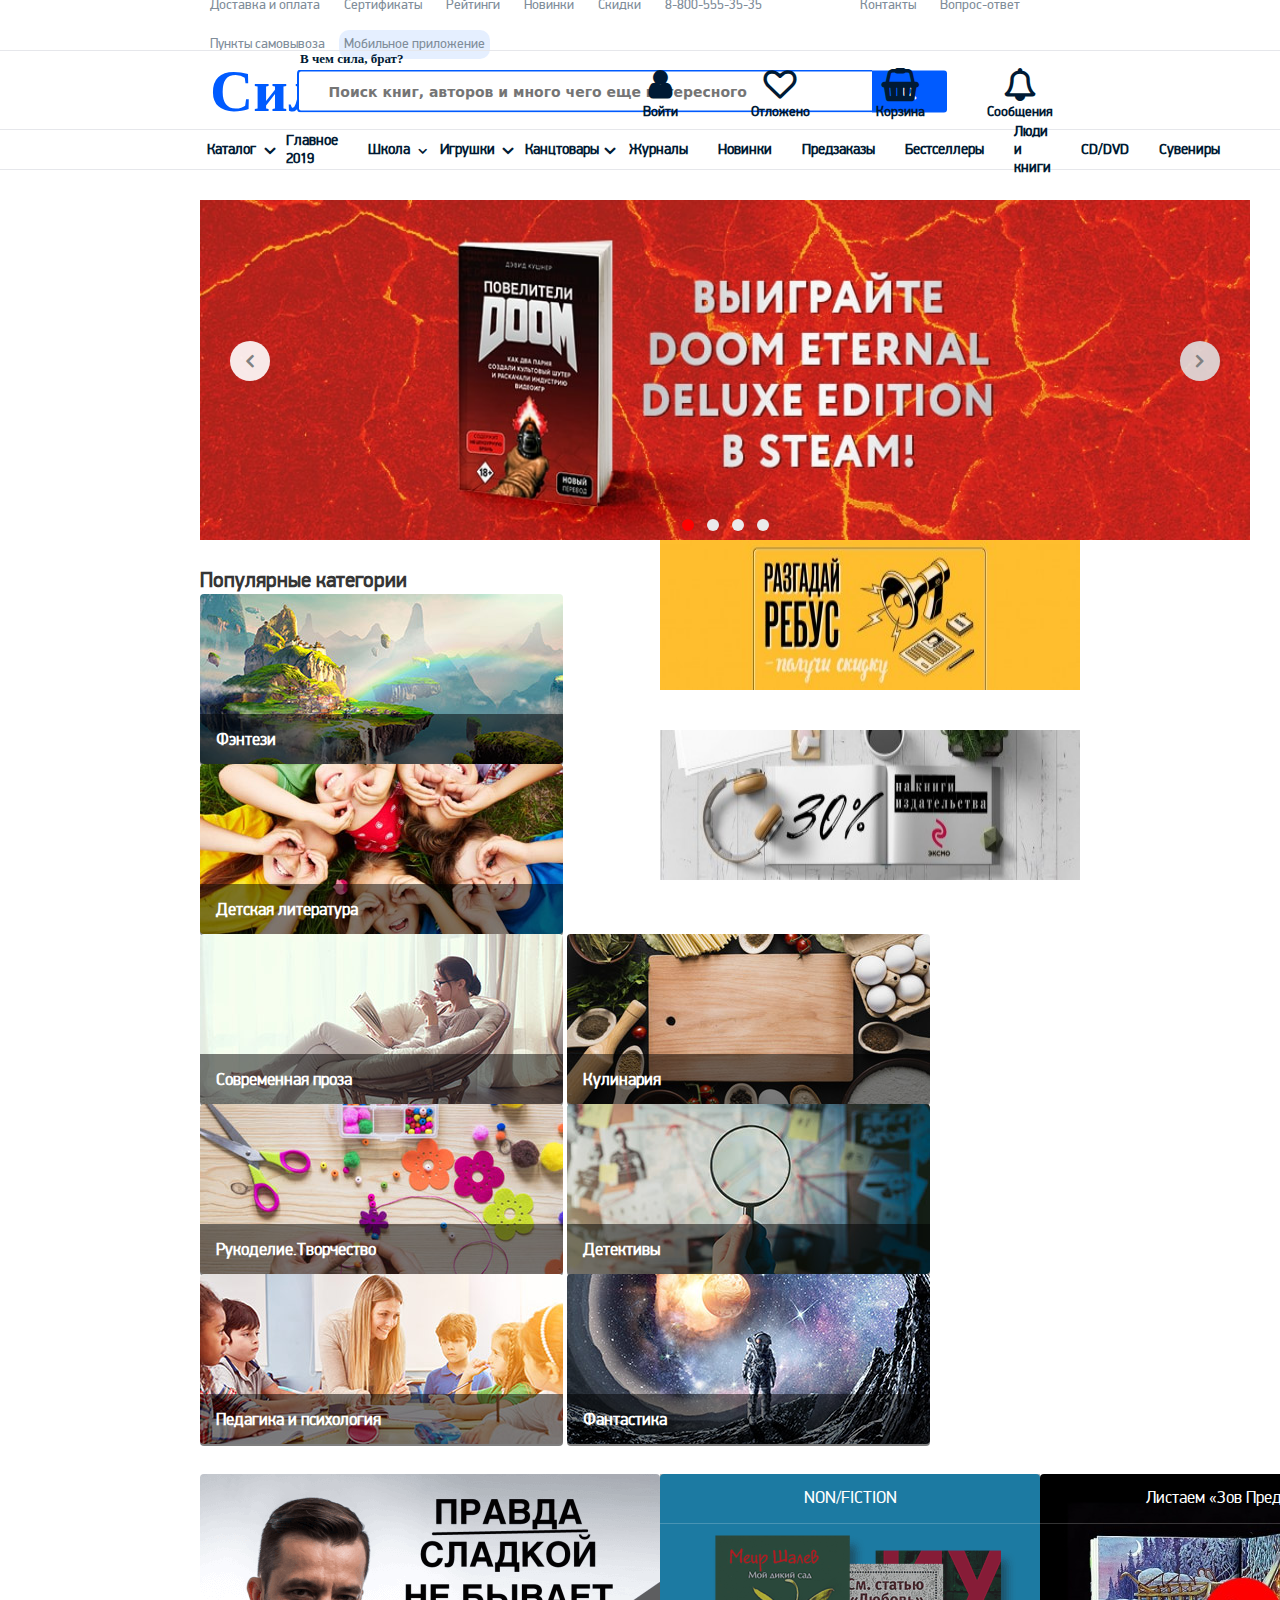
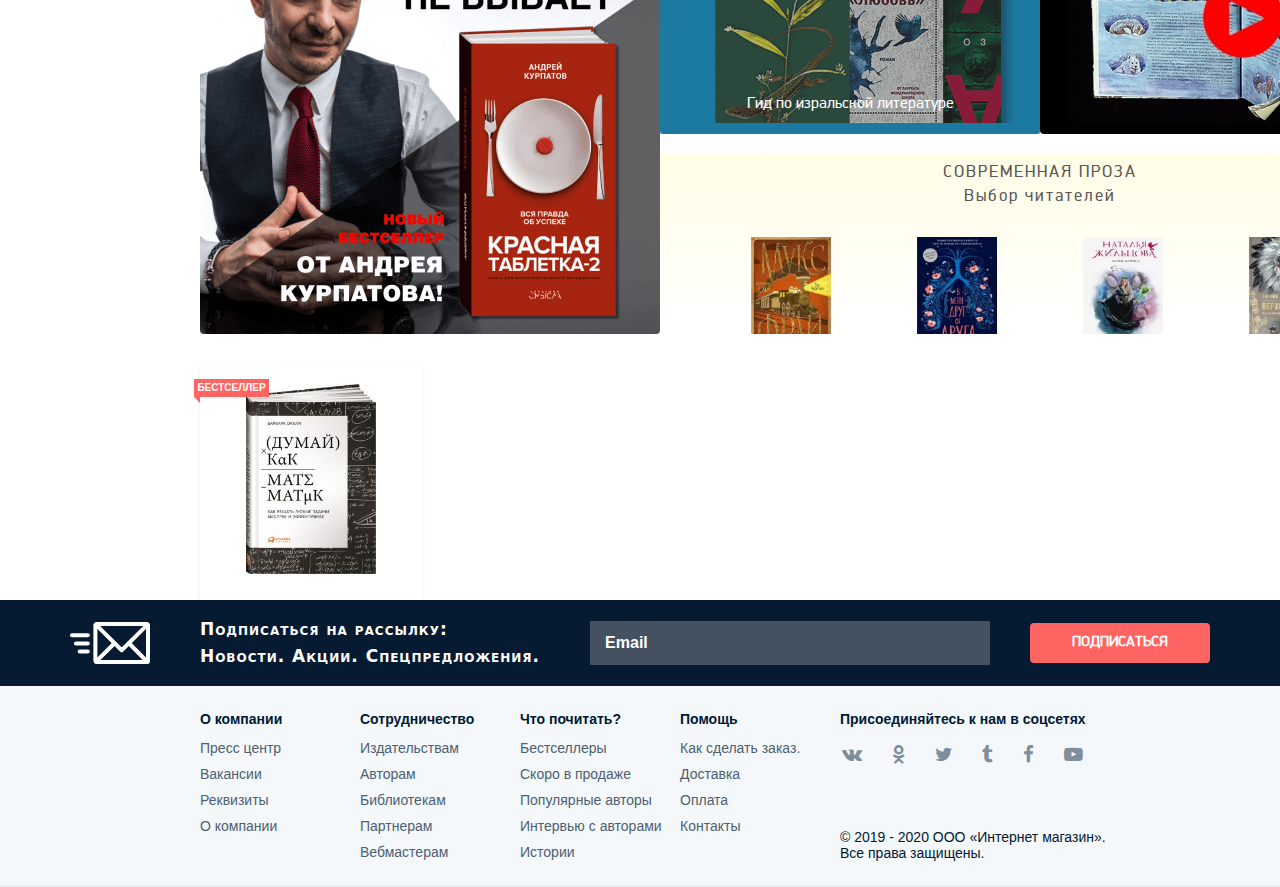
==== index.html @ b20685b8 "3:12 PM" ====
<!DOCTYPE html>
<html lang="en">
  <head>
    <meta charset="utf-8" />

    <link rel="stylesheet" href="css\style index.css" />
    <link
      rel="stylesheet"
      href="https://maxcdn.bootstrapcdn.com/font-awesome/4.5.0/css/font-awesome.min.css"
    />
    <link rel="stylesheet" href="css/header footer style.css" />
    <title>Сила в книгах | Продажа литературы на любой вкус и цвет</title>

    <!-- <link rel="stylesheet" href="fonts/ofont.ru_PF DinDisplay Pro.ttf" /> -->
  </head>
  <body>
    <div class="left-main-margin"></div>
    <div class="right-main-margin"></div>
    <!-- HEADER  -->
    <header>
      <!-- TOP-HEADER-UP-UP -->
      <div class="top-header-up-up">
        <ul class="additional-info-list">
          <li class=""><a href="#">Доставка и оплата</a></li>
          <li class=""><a href="#">Сертификаты</a></li>
          <li class=""><a href="#">Рейтинги</a></li>
          <li class=""><a href="#">Новинки</a></li>
          <li class=""><a href="#">Скидки</a></li>
          <li class=""><a href="#">8-800-555-35-35</a></li>
          <li class="place-holder"></li>
          <li class=""><a href="#">Контакты</a></li>
          <li class=""><a href="#">Вопрос-ответ</a></li>
          <li class=""><a href="#">Пункты самовывоза</a></li>
          <li class=""><a href="#">Мобильное приложение</a></li>
          <!-- <li class=""><a href="#"></a></li> -->
        </ul>
      </div>
      <!-- /TOP-HEADER-UP-UP -->

      <!-- TOP-HEADER-UP -->
      <div class="top-header-up">
        <div class="container">
          <div class="logo-container">
            <!-- <img src="image/Logo/Logo2-empty.jpg" width = "70px" height="70px" /> -->
            <div class="pre-title">В чем сила, брат?</div>
            <div class="logo-title">
              Сила в книгах
            </div>
          </div>
          <div class="search-container">
            <input
              class="input-search"
              type="search"
              placeholder="Поиск книг, авторов и много чего еще интересного"
            />
            <button class="button-search fa-lg" type="button"></button>
          </div>
          <div class="personal-list">
            <ul class="personal-list">
              <li class="user fa-2x">
                <a href="#">Войти</a>
              </li>
              <li class="wish-list fa-2x">
                <a href="#">Отложено</a>
              </li>
              <li class="shopping-card fa-2x">
                <a href="#">Корзина</a>
              </li>

              <li class="messages fa-2x"><a href="#">Сообщения</a></li>
            </ul>
          </div>
        </div>
      </div>
      <!-- /TOP-HEADER-UP -->

      <!-- TOP-HEADER-DOWN -->
      <div class="top-header-down">
        <nav>
          <ul class="main-menu">
            <!-- CATALOGUE -->
            <li class="angle-down fa-lg">
              <a class="" href="#">Каталог</a>
              <ul class="catalogue submenu">
                <li class="">
                  <a href="#" class="">Религия</a>
                  <!-- <ul class="subsubmenu">
                        <li><a href="#">Буддизм</a></li>
                        <li><a href="#">Православие</a></li>
                        <li><a href="#">Католичество</a></li>
                        <li><a href="#">Ислам</a></li>
                      </ul> -->
                </li>
                <li class="  angle-right ">
                  <a href="#">Художественная литература</a>
                  <ul class="subsubmenu">
                    <li><a href="#">Все книги жанра</a></li>
                    <li><a href="#">Афоризмы</a></li>
                    <li><a href="#">Басни</a></li>
                    <li><a href="#">Детективы</a></li>
                    <li><a href="#">Драматургия</a></li>
                    <li><a href="#">Историческая проза</a></li>
                    <li><a href="#">Классическая проза</a></li>
                    <li><a href="#">Поэция</a></li>
                    <li><a href="#">Приключения</a></li>
                    <li><a href="#">Фатнастика</a></li>
                  </ul>
                </li>

                <li>
                  <a href="#">Детская литература</a>
                </li>
                <li><a href="#">Книги для подростков</a></li>
                <li><a href="#">Бизнес литература</a></li>
                <li>
                  <a href="#">Учебная литература</a>
                </li>
                <li class="angle-right">
                  <a href="#">Нехудожественная литература</a>
                  <ul class="subsubmenu">
                    <li><a href="#">Красота</a></li>
                    <li><a href="#">Этикет</a></li>
                    <li><a href="#">Психология</a></li>
                    <li><a href="#">Публицистика</a></li>
                    <li><a href="#">Естественные науки</a></li>
                    <li><a href="#">Равзлечение</a></li>
                    <li><a href="#">Кулинария</a></li>
                  </ul>
                </li>
                <li><a href="#">Игры и игрушки</a></li>
                <li><a href="#">Хобби и творчество</a></li>
                <li><a href="#">Сувениры и акссесуары</a></li>
                <li><a href="#">Периодические издания</a></li>
                <li><a href="#">Аудиокниги</a></li>
              </ul>
            </li>
            <!-- END CATALOGUE -->

            <li><a href="#">Главное 2019</a></li>

            <!-- SCHOOL -->
            <li class="angle-down">
              <a class="" href="#">Школа</a>

              <div class="submenu school-submenu">
                <div class="school-left-columm">
                  <div class="school-left-content">
                    <span class="school-main-subject">
                      Основные предметы
                    </span>
                    <ul>
                      <li><a href="#">Русский язык</a></li>
                      <li><a href="#">Математика</a></li>
                      <li><a href="#">Биология. Экология</a></li>
                      <li><a href="#">География</a></li>
                      <li><a href="#">Информатика</a></li>
                      <li><a href="#">Обществознание</a></li>
                      <li><a href="#">История</a></li>
                      <li><a href="#">Физика. Астрономия</a></li>
                      <li><a href="#">Литература. Чтение</a></li>
                    </ul>
                  </div>
                </div>
                <div class="school-right-column">
                  <div class="school-right-content">
                    <div class="school-classes">
                      <span class="classes-tittle"><span>Классы</span></span>
                      <ul>
                        <li><a href="#">1</a></li>
                        <li><a href="#">2</a></li>
                        <li><a href="#">3</a></li>
                        <li><a href="#">4</a></li>
                        <li><a href="#">5</a></li>
                        <li><a href="#">6</a></li>
                        <li><a href="#">7</a></li>
                        <li><a href="#">8</a></li>
                        <li><a href="#">9</a></li>
                        <li><a href="#">10</a></li>
                        <li><a href="#">11</a></li>
                      </ul>
                    </div>
                    <div class="ex">
                      <span class="classes-tittle">К экзаменам</span>
                      <ul>
                        <li><a href="#">ОГЭ</a></li>
                        <li><a href="#">ЕГЭ</a></li>
                      </ul>
                    </div>
                  </div>
                </div>
              </div>
            </li>
            <!-- END SCHOOL -->

            <!-- TOYS -->
            <li class="angle-down fa-lg">
              <a href="#">Игрушки</a>
              <ul class="submenu">
                <li><a href="#">Все игрушки</a></li>
                <li><a href="#">Детское творчество</a></li>
                <li><a href="#">Игры и игрушки</a></li>
              </ul>
            </li>
            <!--END TOYS -->

            <li class="angle-down fa-lg">
              <a href="#">Канцтовары</a>
              <ul class="submenu">
                <li><a href="#">Все концтовары</a></li>
                <li>
                  <a href="#">Акссесуары для книг</a>
                </li>
                <li class=" angle-right">
                  <a href="#">Принадлежности для черчения</a>
                  <ul class="subsubmenu">
                    <li><a href="#">Транспортиры</a></li>
                    <li><a href="#">Треугольники</a></li>
                    <li><a href="#">Тубусы</a></li>
                    <li><a href="#">Циркули</a></li>
                    <li><a href="#">Линейки</a></li>
                    <li><a href="#">Шаблоны, трафореты</a></li>
                    <li><a href="#">Наборы для черчения</a></li>
                    <li><a href="#">Другие виды наборов</a></li>
                  </ul>
                </li>
                <li><a href="#">Глобусы</a></li>
                <li>
                  <a href="#">Обложки для документов</a>
                </li>
                <li><a href="#">Офисная канцелярия</a></li>
                <li>
                  <a href="#">Папки, скоросшиватели, разеделители</a>
                </li>
                <li>
                  <a href="#">Письменные принадлежности</a>
                </li>
                <li><a href="#">Рисование</a></li>
                <li><a href="#">Товары для школы</a></li>
              </ul>
            </li>

            <!-- NEXT ITEM OF MAIN MENU -->
            <li><a href="#">Журналы</a></li>
            <li><a href="#">Новинки</a></li>
            <li><a href="#">Предзаказы</a></li>
            <li><a href="#">Бестселлеры</a></li>
            <li><a href="#">Люди и книги</a></li>
            <li><a href="#">CD/DVD</a></li>
            <li><a href="#">Сувениры</a></li>
            <!--END NEXT ITEM OF MAIN MENU -->
          </ul>
        </nav>
      </div>
      <!-- /TOP-HEADER-DOWN -->
    </header>
    <!-- /HEADER  -->

    <!-- MAIN-PAGE -->
    <div class="main-page">
      <!-- NEWS-BLOCK -->
      <div class="news-block">
        <!-- NEWS-LEFT-COLUMN -->
        <div class="news-left-column">
          <input checked type="radio" id="switch1" name="slider" />
          <input type="radio" id="switch2" name="slider" />
          <input type="radio" id="switch3" name="slider" />
          <input type="radio" id="switch4" name="slider" />
          <div class="overflow">
            <div class="image">
              <a href="#"
                ><img
                  src="image/News_Block/news_picture_slider_1.jpg"
                  title="Станьте Повелителем Рока!"
              /></a>
              <a href="#"
                ><img
                  src="image/News_Block/news_picture_slider_2.jpg"
                  title="Стикеры в каждом заказе!"
              /></a>
              <a href="#"
                ><img
                  src="image/News_Block/news_picture_slider_3.jpg"
                  alt=""
                  title="Большая пятерка для жизни"
              /></a>
              <a href="#"
                ><img
                  src="image/News_Block/news_picture_slider_4.jpg"
                  alt=""
                  title="1001 день и ночь"
              /></a>
            </div>
          </div>
          <div class="controls">
            <label class="fa-lg" for="switch1"></label>
            <label class="fa-lg" for="switch2"></label>
            <label class="fa-lg" for="switch3"></label>
            <label class="fa-lg" for="switch4"></label>
          </div>
          <div class="active">
            <label for="switch1"></label>
            <label for="switch2"></label>
            <label for="switch3"></label>
            <label for="switch4"></label>
          </div>
        </div>
        <!-- END NEWS-LEFT-COLUMN -->

        <!-- NEWS-RIGHT-COLUMN -->
        <div class="news-right-column">
          <a href="#"
            ><img
              src="image/News_Block/news_left_picture1.jpg"
              alt=""
              height="150"
          /></a>
          <a href="#"
            ><img
              src="image/News_Block/news_left_picture2.jpg"
              alt=""
              height="150"
          /></a>
        </div>
        <!-- END NEWS-RIGHT-COLUMN -->
      </div>
      <!-- END NEWS-BLOCK1 -->

      <!-- CATEGORIES BLOCK -->
      <div class="categories">
        <h2>Популярные категории</h2>
        <div class="category-slider">
          <!-- <input type="radio" id="switch1" />
          <input type="radio" id="switch2" />
          <input type="radio" id="switch3" />
          <input type="radio" id="switch4" />
          <input type="radio" id="switch5" />

          <div class="left-right-buttons">
            <label for="switch1"></label>
            <label for="switch2"></label>
            <label for="switch3"></label>
            <label for="switch4"></label>
            <label for="switch5"></label>
          </div> -->
          <div class="overflow">
            <div class="image">
              <a class="category-slider-item-anchor" href="#">
                <div class="category-slider-item">
                  <img src="image/Categories/picture1.jpg" alt="" />
                  <div class="category-slider-title">Фэнтези</div>
                </div>
              </a>
              <a class="category-slider-item-anchor" href="#">
                <div class="category-slider-item ">
                  <img src="image/Categories/picture2.jpg" alt="" />
                  <div class="category-slider-title">Детская литература</div>
                </div>
              </a>
              <a class="category-slider-item-anchor" href="#">
                <div class="category-slider-item ">
                  <img src="image/Categories/picture3.jpg" alt="" />
                  <div class="category-slider-title">Современная проза</div>
                </div>
              </a>
              <a class="category-slider-item-anchor" href="#">
                <div class="category-slider-item ">
                  <img src="image/Categories/picture4.jpg" alt="" />
                  <div class="category-slider-title">Кулинария</div>
                </div>
              </a>
              <a class="category-slider-item-anchor" href="#">
                <div class="category-slider-item ">
                  <img src="image/Categories/picture5.jpg" alt="" />
                  <div class="category-slider-title">Рукоделие.Творчество</div>
                </div>
              </a>
              <a class="category-slider-item-anchor" href="#">
                <div class="category-slider-item ">
                  <img src="image/Categories/picture6.jpg" alt="" />
                  <div class="category-slider-title">Детективы</div>
                </div>
              </a>
              <a class="category-slider-item-anchor" href="#">
                <div class="category-slider-item ">
                  <img src="image/Categories/picture7.jpg" alt="" />
                  <div class="category-slider-title">Педагика и психология</div>
                </div>
              </a>
              <a class="category-slider-item-anchor" href="#">
                <div class="category-slider-item ">
                  <img src="image/Categories/picture8.jpg" alt="" />
                  <div class="category-slider-title">Фантастика</div>
                </div>
              </a>
            </div>
          </div>
        </div>
      </div>
      <!-- END CATEGORIES BLOCK -->

      <div class="news-block2">
        <div class="slider">
          <img class="item" src="image/One Item Slider/picture1.png" alt="" />
          <!-- <img class="item" src="image/One Item Slider/picture2.png" alt="" /> -->
          <img class="item" src="image/One Item Slider/picture3.png" alt="" />
          <img class="item" src="image/One Item Slider/picture4.png" alt="" />
          <img class="item" src="image/One Item Slider/picture5.png" alt="" />
          <a class="prev" onclick="minusSlide()">&#10094;</a>
          <a class="next" onclick="plusSlide()">&#10095;</a>
          <div class="slider-dots">
            <div class="click-area" onclick="ShowSlide(0)">
              <span class="slider-dots-item">
                <span class="inside-dots-item"> </span>
              </span>
            </div>
            <div class="click-area" onclick="ShowSlide(1)">
              <span class="slider-dots-item">
                <span class="inside-dots-item"> </span>
              </span>
            </div>
            <div class="click-area" onclick="ShowSlide(2)">
              <span class="slider-dots-item">
                <span class="inside-dots-item"> </span>
              </span>
            </div>
            <div class="click-area" onclick="ShowSlide(3)">
              <span class="slider-dots-item">
                <span class="inside-dots-item"> </span>
              </span>
            </div>
          </div>
        </div>
        <div class="small-right-banner">
          <div class="container">
            <div class="up-container">
              <a href="#" class="left-banner">
                <div class="shadow-box">
                  <span class="banner-title">NON/FICTION</span>
                  <span class="description">Гид по изральской литературе</span>
                  <span class="reading"> Читать</span>
                </div>
              </a>
              <a href="#" class="right-banner">
                <span class="banner-title">Листаем «Зов Предков»</span>
                <span class="reading"> Посмотреть</span>
              </a>
            </div>
            <div class="down-container">
              <div class="title">СОВРЕМЕННАЯ ПРОЗА</div>
              <a href = "#"class="subtitle">Выбор читателей</a>
              <div class="pictures">
                <a href="#" class=""><img src="image/News-Block2/down-container/picture1.webp" alt=""></a>
                <a href="#" class=""><img src="image/News-Block2/down-container/picture2.webp" alt=""></a>
                <a href="#" class=""><img src="image/News-Block2/down-container/picture3.webp" alt=""></a>
                <a href="#" class=""><img src="image/News-Block2/down-container/picture4.webp" alt=""></a>
              </div>
            </div>
          </div>
        </div>
      </div>

      <!-- RECOMENDETED READING BLOCK -->
      <div class="recommended-reading-block">
        <div class="book">
          <div class="book-bestseller">БЕСТСЕЛЛЕР</div>
          <div class="book-image">
            <a href="book page.html"
              ><img src="image/Book_Image/book_image_1.jpg" alt=""
            /></a>
          </div>
          <div class="book-content">
            <div class="book-body">
              <div class="book-price-main">
                <div class="book-new-price">
                  370 <span>₽</span> <span class="book-old-price">420 р.</span>
                </div>
                <div class="book-discount">
                  <div class="percent-discount">-20%</div>
                  <div class="rub-discount">Выгода 50 р.</div>
                </div>
              </div>
              <div class="book-title">
                <a href="book page.html"
                  >Думай как математик: Как решать любые задачи быстрее и
                  эффективнее</a
                >
              </div>
              <div class="book-author"><a href="#">Барбара Оакли</a></div>
            </div>
            <div class="book-button">
              <a href="#">В КОРЗИНУ</a>
            </div>
            <a href="#" class="to-wish-list fa-lg ">
              <div class="put-to-wish-list">
                Отложить в избранное
              </div>
            </a>
          </div>
        </div>
      </div>
      <!-- END RECOMENDETED READING BLOCK -->
    </div>
    <!-- END MAIN-PAGE -->

    <!-- FOOTER-->
    <footer>
      <div class="footer-subsribe">
        <img src="image/Footer/subscribe-footer.svg" />
        <div class="subscriprion-title">
          Подписаться на рассылку:<br />
          Новости. Акции. Спецпредложения.
        </div>
        <input class="subscribe-email" type="email" placeholder="Email" />
        <a class="button-subscribe" href="#">Подписаться</a>
      </div>
      <div class="footer-main">
        <div class="footer-menu-column">
          <span class="menu-column-title">О компании</span>
          <ul class="footer-menu-ul">
            <li><a>Пресс центр</a></li>
            <li><a>Вакансии</a></li>
            <li><a>Реквизиты</a></li>
            <li><a>О компании</a></li>
          </ul>
        </div>
        <div class="footer-menu-column">
          <span class="menu-column-title">Сотрудничество</span>
          <ul class="footer-menu-ul">
            <li><a>Издательствам</a></li>
            <li><a>Авторам</a></li>
            <li><a>Библиотекам</a></li>
            <li><a>Партнерам</a></li>
            <li><a>Вебмастерам</a></li>
          </ul>
        </div>
        <div class="footer-menu-column">
          <span class="menu-column-title">Что почитать?</span>
          <ul class="footer-menu-ul">
            <li><a>Бестселлеры</a></li>
            <li><a>Скоро в продаже</a></li>
            <li><a>Популярные авторы</a></li>
            <li><a>Интервью с авторами</a></li>
            <li><a>Истории</a></li>
          </ul>
        </div>
        <div class="footer-menu-column">
          <span class="menu-column-title">Помощь</span>
          <ul class="footer-menu-ul">
            <li><a>Как сделать заказ.</a></li>
            <li><a>Доставка</a></li>
            <li><a>Оплата</a></li>
            <li><a>Контакты</a></li>
          </ul>
        </div>
        <div class="footer-menu-column">
          <span class="menu-column-title"
            >Присоединяйтесь к нам в соцсетях</span
          >
          <div class="social-network">
            <a href="#" class="fa fa-vk fa-lg"><span></span></a>
            <a href="#" class="fa fa-odnoklassniki fa-lg"><span></span></a>
            <a href="#" class="fa fa-twitter fa-lg"><span></span></a>
            <a href="#" class="fa fa-tumblr fa-lg"><span></span></a>
            <a href="#" class="fa fa-facebook fa-lg"><span></span></a>
            <a href="#" class="last-social fa fa-youtube-play fa-lg "
              ><span></span
            ></a>
          </div>

          <span
            >© 2019 - 2020 ООО «Интернет магазин». <br />
            Все права защищены.
          </span>
        </div>
      </div>
      <!-- <div class="footer-down"></div> -->
    </footer>
    <!-- END FOOTER-->
    <script src="js/One Item Slider.js"></script>
  </body>
</html>
---- css/header footer style.css ----
/* .left-main-margin {
  position: relative;
  float: left;
  z-index: 1;

  width: 200px;
  height: 1000px;

  background: gray;
}

.right-main-margin {
  position: relative;
  float: right;
  z-index: 1;

  width: 200px;
  height: 1000px;

  background: gray;
} */

/*============================================
        HEADER
=============================================*/

/*********************************
	      Top header-up
**********************************/

/*---------------------*\
        main-menu
\*---------------------*/

/*============================================
        GENERAL
=============================================*/
html {
  box-sizing: border-box;
}

*,
*:after,
*:before {
  box-sizing: inherit;
}

* {
  position: relative;

  margin: 0;
  padding: 0;
}

body {
  font-size: 16px;
  font-weight: 700;
  font-family: DisplayPro, Arial, sans-serif;

  color: rgb(0, 26, 52);
}

.header {
  border: none;
}

/* nav {
    text-align: center;
  } */

a {
  text-decoration-line: none;
  color: inherit;
}

li {
  cursor: pointer;
  list-style: none;
}

/*============================================
          HEADER
  =============================================*/

/*********************************
            Top header-up-up
  **********************************/

.top-header-up-up {
  width: inherit;
  height: 50px;
  padding: 0px 200px;
}

/*---------------------*\
      additional-info-list
  \*---------------------*/

.additional-info-list {
  display: inline-block;

  top: 50%;
  transform: translate(0, -50%);
}

.additional-info-list > li {
  display: inline-block;
  height: inherit;
  padding: 10px;
}

.additional-info-list > li:last-child {
  padding: 5px;

  background: #e5efff;
  border-radius: 10px;
}

.additional-info-list > li:nth-child(7) {
  width: 70px;
}

/* .additional-info-list {
    width: 150px;
    background: #000;
  } */

.additional-info-list > li > a {
  font-weight: 400;
  font-size: 13px;

  color: #808d9a;
}

.additional-info-list > li:hover a {
  color: #004ed6;
}

/*********************************
            Top header-up
  **********************************/

.top-header-up {
  align-items: center;
  height: 80px;
  padding: 0px 200px;

  border-bottom: 1px rgb(230, 231, 235) solid;
  border-top: 1px rgb(230, 231, 235) solid;

  /* background-color: #000000; */
}

.top-header-up .container {
  height: inherit;
  width: inherit;
}

.logo-container {
  position: absolute;

  display: flex;
  justify-content: left;
  align-items: center;
  width: 450px;
  height: 80px;

  /* background-image: url("../image/Logo2-empty.jpg");
    background-size: contain;
    background-repeat: no-repeat; */
}

.logo-title {
  margin-left: 10px;

  font-family: LogoFont;
  font-size: 60px;

  text-shadow: 0 0 12px 12px red;

  color: #005bff;
}

.pre-title {
  position: absolute;
  top: 0px;
  left: 100px;

  font-size: 13px;
  font-family: cursive;
}

@font-face {
  font-family: LogoFont;

  src: url(/fonts/LogoFont.ttf);
}

.search-container {
  position: absolute;
  top: 50%;
  /* left: 400px; */
  left: 42%;

  /* margin: -25px 0 0 0; */
  width: 650px;
  height: 43px;

  background-color: inherit;
  color: white;

  transform: translate(-42%, -50%);
}

/*---------------------*\
        input-search
  \*---------------------*/

.input-search {
  /* width: 648px; */
  width: 575px;
  height: 100%;
  padding-left: 30px;

  font-size: 16px;
  /* font-family: Roboto, Oxygen, -apple-system, BlinkMacSystemFont, "Segoe UI",
      Ubuntu, Cantarell, "Open Sans", "Helvetica Neue", sans-serif; */

  border-radius: 4px 0 0 4px;
  border: 2px #005bff solid;
  border-right: none;
}

.input-search::placeholder {
  font-size: 14px;
  font-weight: 600;
  font-family: Open Sans, system-ui, Arial, sans-serif;
}
.input-search:focus::placeholder {
  color: #cccccc;
}

.input-search:focus {
  outline: inherit;
}

/*---------------------*\
        button-search
  \*---------------------*/

.button-search {
  position: absolute;
  top: 1px;
  right: 0;

  width: 75px;
  height: 42px;

  font-family: -apple-system, BlinkMacSystemFont, "Segoe UI", Roboto, Oxygen,
    Ubuntu, Cantarell, "Open Sans", "Helvetica Neue", sans-serif;
  font-size: 15px;
  font-weight: 700;
  text-transform: uppercase;

  background: #005bff;
  color: white;
  border-width: 0px;
  border-radius: 0 3px 3px 0;
  border-top: none;
  box-shadow: none;

  cursor: pointer;
}

.button-search:hover {
  background: rgb(3, 85, 228);
  outline: none;
}

.button-search:before {
  content: "\f002";

  position: absolute;
  top: 50%;
  left: 50%;

  font-family: FontAwesome;

  color: white;

  transform: translate(-50%, -50%);
}

/*---------------------*\
       personal-list
  \*---------------------*/

.personal-list {
  display: flex;
  float: right;
  justify-content: flex-end;
  align-items: center;
  width: 520px;
  height: inherit;
}

.personal-list > li {
  display: block;
  width: 120px;
  height: 60px;

  transform: translate(0, 3px);
  transition-duration: 0.3s;

  cursor: pointer;
}

.personal-list > li:hover {
  transform: translate(0, -3px);
}

.personal-list > li:hover,
.personal-list > li:hover a {
  color: #004ed6;
}

.personal-list > li a {
  position: absolute;
  bottom: 2px;
  left: 50%;

  display: block;

  font-size: 13px;
  font-weight: 700;
  line-height: 18px;

  /* color: rgb(0, 26, 52); */
  /* color: #001a34; */

  transform: translate(-50%, 0);
}

.user,
.wish-list,
.shopping-card,
.messages {
  position: relative;

  display: block;
  height: inherit;
  width: inherit;

  /* font-family: DisplayPro, Arial, sans-serif; */
}

.user:after,
.wish-list:after,
.shopping-card:after,
.messages:after {
  position: absolute;
  left: 50%;
  top: 5px;

  display: block;

  font-family: FontAwesome;

  color: inherit;
  /* color: #004ed6; */

  transform: translate(-50%, 0);
}

.user:after {
  content: "\f007";
}

.wish-list:after {
  content: "\f08a";
}

.shopping-card:after {
  content: "\f291";
}

.messages:after {
  content: "\f0a2";
}

/*********************************
            Top header-down
  **********************************/

.top-header-down {
  padding: 0px 200px;
  height: 40px;
  background-color: white;
  border-bottom: 1px solid rgb(230, 231, 235);

  font-size: 14px;
  font-weight: 700;

  /* font-family: Open Sans, system-ui, Arial, sans-serif; */
}

nav {
  height: inherit;
}
/*----------------------------*\
    main-menu
  \*----------------------------*/

.main-menu {
  position: relative;

  display: flex;
  justify-content: space-between;
  align-items: center;
  height: 100%;
  width: 100%;
}

.main-menu > li {
  position: relative;

  padding: 0 15px;
  height: inherit;
}

.main-menu > li:first-child {
  padding-left: 7px;
}

.angle-down:after {
  content: "\f107";

  position: absolute;
  top: 50%;
  left: 90%;

  font-family: FontAwesome;

  transform: translate(0, -50%);
  transition-duration: 0.1s;
}

.main-menu li:hover a {
  color: #004ed6;
}

.main-menu li:hover:after {
  color: red;

  transition-duration: 0.1s;
  transform: rotate(180deg) translate(0, 50%);
}

.main-menu a {
  position: relative;
  top: 50%;
  left: 50%;

  display: block;

  font-size: 14px !important;

  color: rgb(0, 26, 52);

  transform: translate(-50%, -50%);
  cursor: pointer;
}

/*----------------------------*\
        style of certain submenu
  \*----------------------------*/

.catalogue:after {
  left: 4px !important;
}

/* .toys {
  }
  
  .fiction {
  } */

/*----------------------------*\
    submenu
  \*----------------------------*/

.main-menu > li:hover .submenu {
  top: 39px;

  visibility: visible;
  opacity: 1;
  background-color: rgb(255, 255, 255);

  transition-duration: 0.3s;
}

.submenu {
  position: absolute;
  top: 140%;
  left: 0;
  z-index: 1;

  padding-left: 0;
  width: 300px;

  opacity: 0;
  visibility: hidden;
  background-color: rgb(184, 184, 184);
  color: rgb(0, 26, 52);
  box-shadow: 0 0 4px 1px gray;
}

.submenu:after {
  content: "";

  position: absolute;
  left: 13px;
  top: -9px;

  display: block;
  width: 0px;
  height: 0px;

  border-bottom: 8px solid gray;
  border-left: 8px solid transparent;
  border-right: 8px solid transparent;
}

.submenu li {
  position: relative;
  display: block;

  height: 50px;
  padding-left: 15px;

  border-bottom: 1px solid #ededed;
}

.submenu > li a {
  position: relative !important;
  left: 0px !important;
  top: 0px !important;

  display: inline;
  line-height: 50px;

  font-size: 14px;
  font-weight: 500;

  color: rgb(0, 26, 52) !important;
}

.submenu li:hover {
  background-color: rgba(73, 92, 145, 0.07);
}

.submenu li:hover > a {
  color: rgb(61, 112, 178) !important;
}

.submenu li:hover:after {
  color: red !important;
}
.angle-right:after {
  content: "\f105";

  position: absolute;
  top: 50%;
  left: 95%;

  font-family: FontAwesome;

  transform: translate(0, -50%);
  transition-duration: 0.1s;
}

/*----------------------------*\
          subsubmenu
  \*----------------------------*/

.subsubmenu {
  position: absolute;
  left: 110%;
  z-index: 1;

  padding-left: 0;
  width: 300px;

  opacity: 0;
  visibility: hidden;
  background-color: rgb(184, 184, 184);
  color: rgb(54, 54, 54);
  box-shadow: 0 0 4px 1px gray;
}

.submenu > li:hover .subsubmenu {
  left: 100%;
  top: 0;

  visibility: visible;
  opacity: 1;
  background-color: rgb(255, 255, 255);

  transition-duration: 0.3s;
}

/*----------------------------*\
    school-submenu
  \*----------------------------*/

.school-list-item {
  position: relative;
}

.school-list-item:hover .school-submenu {
  top: 100%;
  left: 0;

  visibility: visible;
  opacity: 1;
}

.school-submenu {
  position: absolute;
  top: 70px;
  left: 0;

  width: 400px;
  height: 350px;

  transition-duration: 0.3s;
  visibility: hidden;
  opacity: 0;
}

.school-submenu a {
  color: rgb(54, 54, 54) !important;
}
/*----------------------------*\
    school-left-columm
  \*----------------------------*/

.school-left-columm {
  display: block;
  float: left;

  width: 200px;
  height: inherit;

  left: -20px;
}

/*----------------------------*\
    school-left-content
  \*----------------------------*/

.school-main-subject {
  position: relative;
  top: 10px;
  left: 14px;

  display: block;
  margin-bottom: 10px;

  text-align: left;

  font-weight: 600;
  font-size: 17px;
}

.school-left-content,
.ex {
  width: inherit;
  height: inherit;
  margin-left: 20px;
}

.school-left-content ul,
.ex ul {
  top: 10px;
}

.school-left-content ul li,
.ex ul li {
  display: block;
  height: 30px;

  height: 34px;
  text-align: left;
}

.school-left-content ul li a,
.ex ul li a {
  color: rgb(134, 134, 134);
  font-weight: 300;
  line-height: 34px;
}

.school-left-content ul li:hover a,
.ex ul li:hover a {
  color: black;
  font-weight: 400;
}
/*----------------------------*\
    school-right-columm
  \*----------------------------*/

.school-right-column {
  display: block;
  float: right;
  height: inherit;
  width: 200px;
}

/*----------------------------*\
    school-right-content
  \*----------------------------*/

/*----------------------------*\
    school-classes
  \*----------------------------*/

/* .school-right-content {
  } */

.school-classes ul {
  top: 10px;

  display: flex;
  /* flex-direction: row;
    flex-wrap: wrap; */
  /* flex-grow: ;; */
  flex-flow: wrap row;
  width: 170px;
  height: 150px;

  margin: 0 auto;
}

.school-classes ul li {
  /* display: block; */

  position: relative;
  width: 30px;
  height: 30px;
  margin: 5px;
  padding: unset;
  /* float: left; */

  border: solid #afafaf 1px;
  border-radius: 3px;
}

.school-classes ul li:hover {
  background: rgb(223, 223, 223);
}
.school-classes ul li a {
  position: absolute !important;
  /* top: 50% !important;
    left: 50% !important; */
  top: 50%;
  left: 50%;

  display: block;

  transform: translate(-50%, -50%);

  /* line-height: 30px;
    text-align: center; */
}

.classes-tittle {
  position: relative;
  display: block;
  top: 10px;
  height: 30px;
}

/*----------------------------*\
    ex ОГЭ ЕГЭ
  \*----------------------------*/
.ex ul {
  top: 0px;
}

.ex ul a {
  text-align: center;
}

/* .test p {
    font-family: "DisplayPro";
  } */

@font-face {
  font-family: "DisplayPro";
  src: url("../fonts/Display\ Pro.ttf");
  font-style: normal;
  font-weight: normal;
}

/*============================================
        FOOTER
=============================================*/

/*********************************
	      FOOTER-SUBCRIBE
**********************************/

.footer-subsribe {
  display: flex;
  justify-content: center;
  align-items: center;
  height: 86px;
  width: inherit;

  font-variant: small-caps;

  background: #061a32;
  color: white;
}

.footer-subsribe img {
  margin-right: 50px;
}

.subscriprion-title {
  margin-right: 50px;

  font-family: Open Sans, system-ui, Arial, sans-serif;
  font-size: 17px;
  font-weight: 700;
  line-height: 27px;
  letter-spacing: 1px;
}

.subscribe-email {
  height: 44px;
  width: 400px;
  padding-left: 15px;
  margin-right: 40px;

  font-size: 17px;
  line-height: 20px;
  text-align: left;

  background-color: rgb(67, 81, 97);
  /* border: 1px solid rgb(199, 204, 215); */
  border: none;
  border-radius: 1px;

  cursor: text;
}

.subscribe-email:hover {
  background: #526d85;
  outline: none;
}

.subscribe-email:focus {
  outline: none;
  color: black;
  background: white;
}

/* .subscribe-email:hover::placeholder {
  color: transparent;
} */

.subscribe-email::placeholder {
  font-size: 16px;
  font-weight: 600;

  color: white;
}

.button-subscribe {
  height: 40px;
  width: 180px;

  font-size: 14px;
  font-variant: normal;
  line-height: 40px;
  text-align: center;
  text-transform: uppercase;

  border-radius: 4px;
  background-color: #fe6562;
}

.button-subscribe:hover {
  background: #d64c49;
}

/*********************************
	      FOOTER-MAIN
**********************************/

.footer-main {
  display: flex;
  justify-content: center;
  align-items: center;
  height: 201px;
  width: inherit;
  padding: 0 200px;

  font-family: "Open Sans", Arial, sans-serif;
  font-size: 14px;
  white-space: nowrap;
  font-weight: 600;

  color: rgb(0, 26, 52);
  border-bottom: solid rgb(230, 230, 230) 1px;
  background-color: rgb(244, 248, 251);
}

.footer-menu-column {
  width: 240px;
  height: 150px;

  /* background: rgb(231, 231, 231); */
}

.footer-menu-ul li {
  display: block;
  height: 18px;
  margin-bottom: 8px;

  font-weight: normal;

  color: #4d5f71;
  cursor: initial;
}

.footer-menu-ul li a {
  display: block;

  /* width: 50%; */
  height: inherit;

  cursor: pointer;
}

.menu-column-title {
  display: block;
  margin-bottom: 13px;

  font-weight: bold;
}

.footer-menu-column:last-child {
  font-weight: normal;
}

.footer-menu-column:last-child span:last-child {
  position: absolute;
  bottom: 0;

  display: block;
}

/*---------------------*\
      social-network 
\*---------------------*/

.social-network {
  position: relative;
  top: -5%;
  left: 33px;

  display: flex;
  float: right;
  justify-content: left;

  /* transform: translate(0, -50%); */
}

.social-network a {
  padding: 15px;

  color: #808d9a;
}

.social-network a:hover {
  color: #004ed6;
}

.last-social {
  margin-right: 15px;
}

/*********************************
	      FOOTER-DOWN
**********************************/

/* .footer-down {
  height: 87px;
  width: inherit;
  padding: 0 200px;

  background-color: rgb(244, 248, 251);
} */

@font-face {
  font-family: OZON;

  src: url("/Online_Bookstore/fonts/OZON.otf");
}

@font-face {
  font-family: LogoFont;

  src: url(/Online_Bookstore/fonts/LogoFont.ttf);
}

@font-face {
  font-family: LogoFont2;

  src: url(/Online_Bookstore/fonts/LogoFont2.ttf);
}
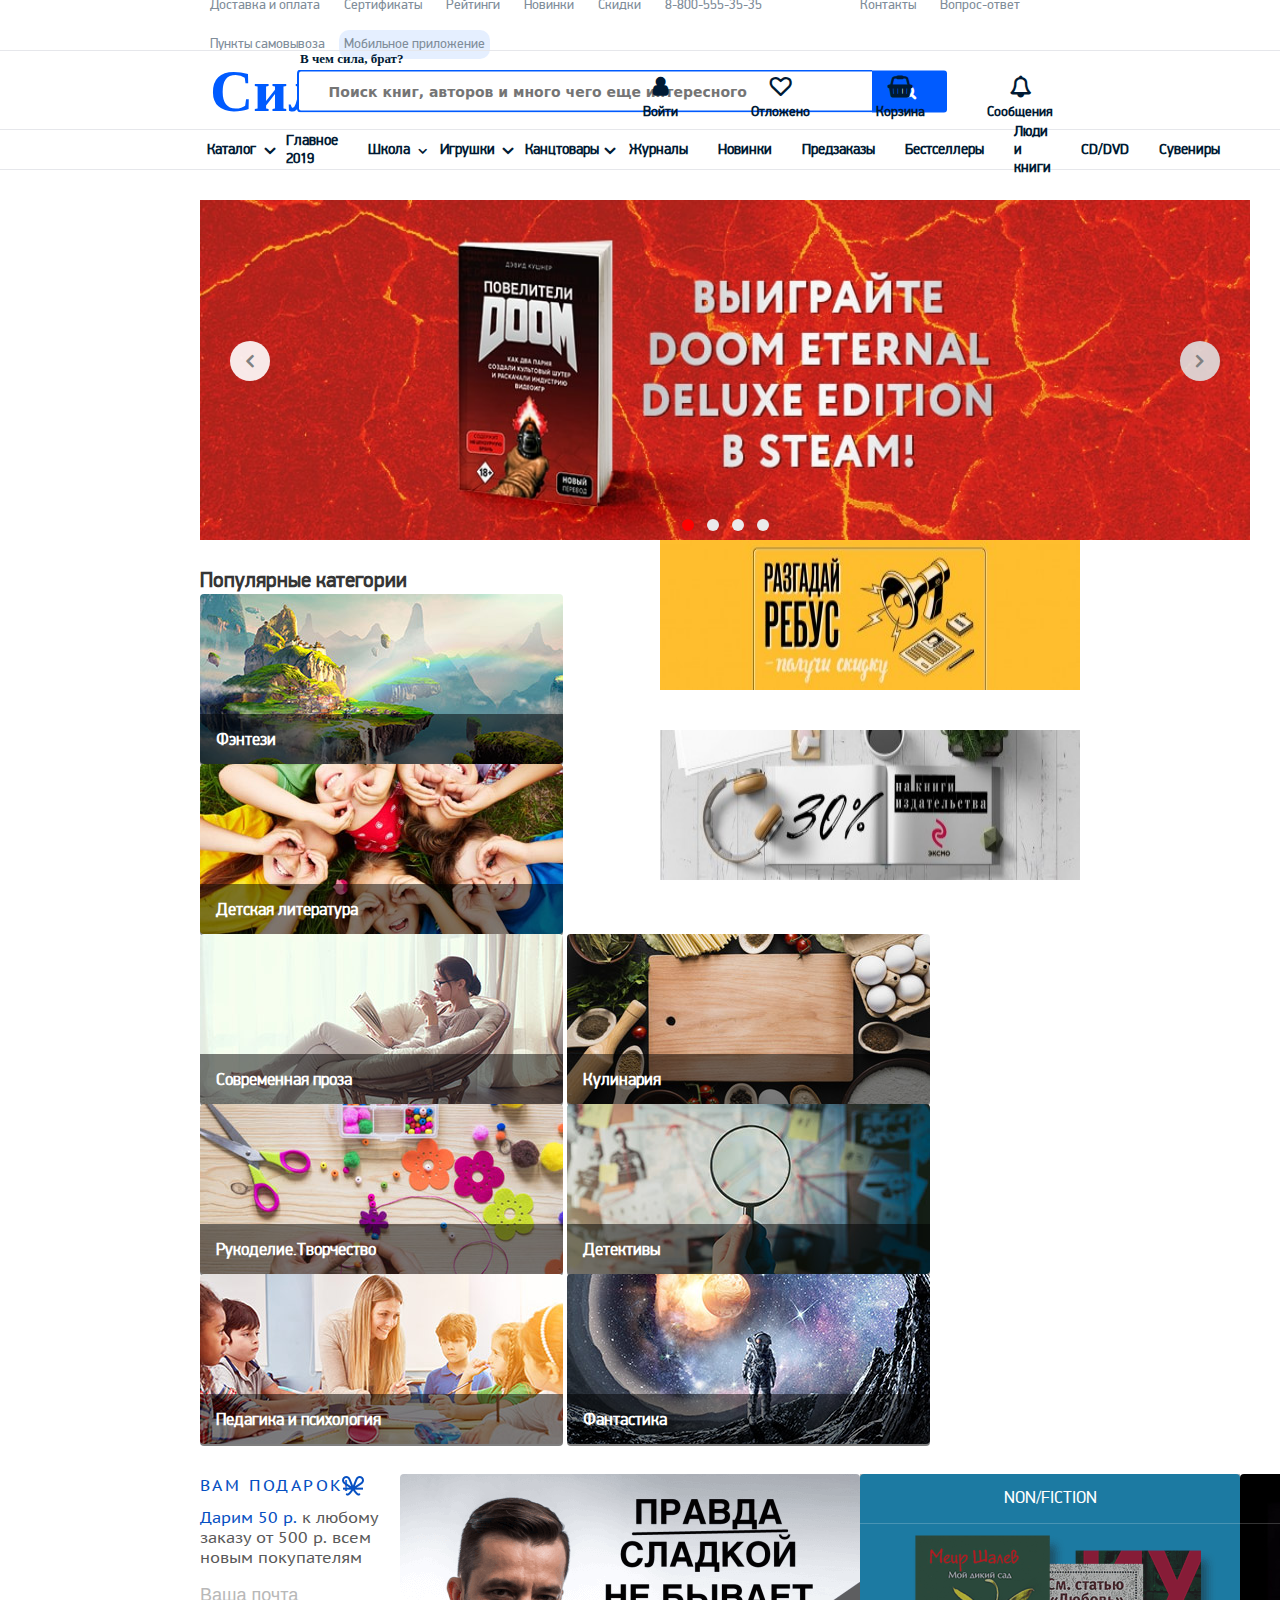
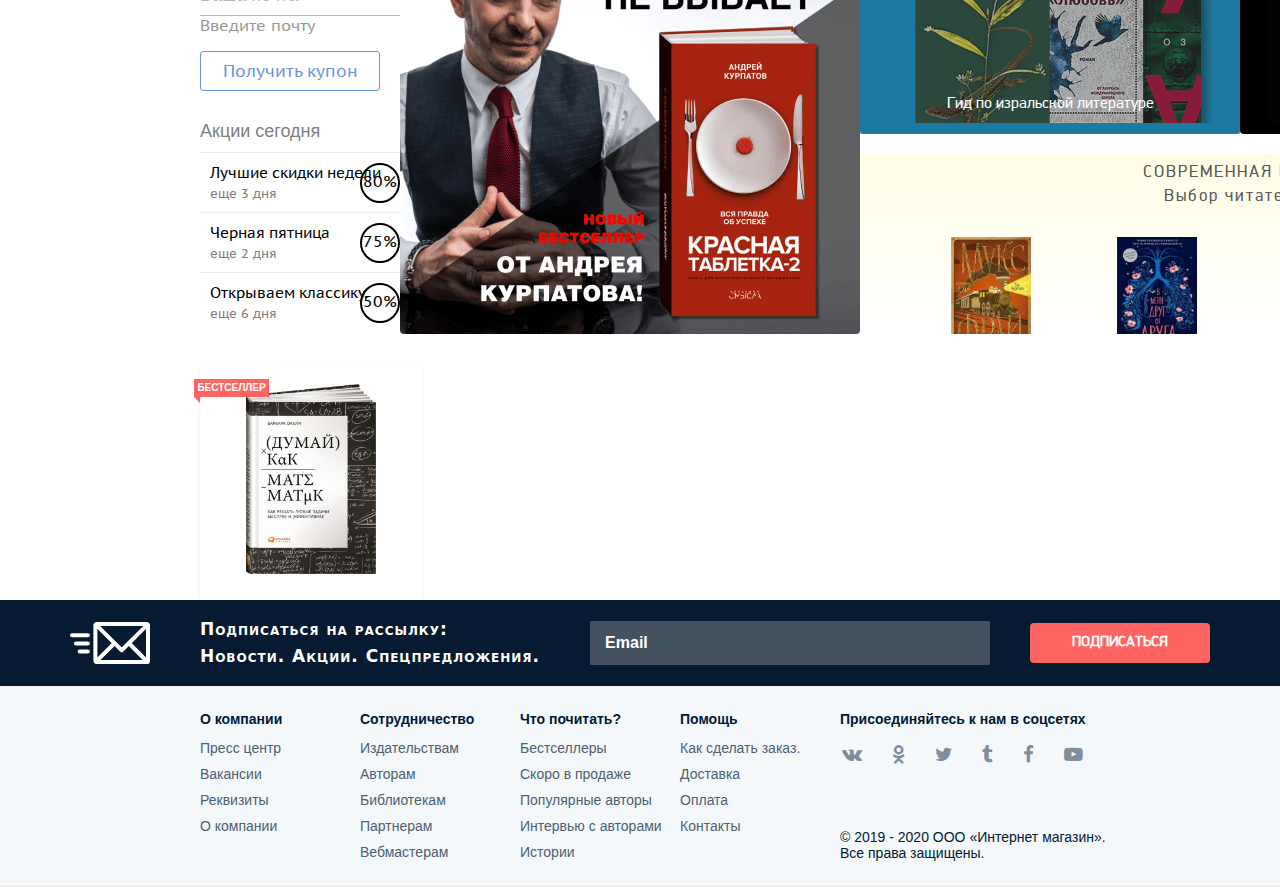
==== commit cc082db3: "2:44 PM" ====
--- a/index.html
+++ b/index.html
@@ -10,7 +10,8 @@
     />
     <link rel="stylesheet" href="css/header footer style.css" />
     <title>Сила в книгах | Продажа литературы на любой вкус и цвет</title>
-
+    <link rel="shortcut icon" href="/image/favicon.ico" type="image/x-icon">
+    
     <!-- <link rel="stylesheet" href="fonts/ofont.ru_PF DinDisplay Pro.ttf" /> -->
   </head>
   <body>
@@ -40,13 +41,13 @@
       <!-- TOP-HEADER-UP -->
       <div class="top-header-up">
         <div class="container">
-          <div class="logo-container">
+          <a class="logo-container" href="#">
             <!-- <img src="image/Logo/Logo2-empty.jpg" width = "70px" height="70px" /> -->
             <div class="pre-title">В чем сила, брат?</div>
             <div class="logo-title">
               Сила в книгах
             </div>
-          </div>
+          </a>
           <div class="search-container">
             <input
               class="input-search"
@@ -57,17 +58,17 @@
           </div>
           <div class="personal-list">
             <ul class="personal-list">
-              <li class="user fa-2x">
+              <li class="user fa-lg">
                 <a href="#">Войти</a>
               </li>
-              <li class="wish-list fa-2x">
+              <li class="wish-list fa-lg">
                 <a href="#">Отложено</a>
               </li>
-              <li class="shopping-card fa-2x">
+              <li class="shopping-card fa-lg">
                 <a href="#">Корзина</a>
               </li>
 
-              <li class="messages fa-2x"><a href="#">Сообщения</a></li>
+              <li class="messages fa-lg"><a href="#">Сообщения</a></li>
             </ul>
           </div>
         </div>
@@ -258,6 +259,7 @@
     <!-- MAIN-PAGE -->
     <div class="main-page">
       <!-- NEWS-BLOCK -->
+
       <div class="news-block">
         <!-- NEWS-LEFT-COLUMN -->
         <div class="news-left-column">
@@ -398,7 +400,60 @@
       </div>
       <!-- END CATEGORIES BLOCK -->
 
+      <!-- NEWS-BLOCK2 -->
       <div class="news-block2">
+        <div class="today-discount">
+          <div class="to-you-present">
+            вам подарок!
+          </div>
+          <div class="detail-present">
+            <span>Дарим 50 р.</span> к любому заказу от 500 р. всем новым
+            покупателям
+          </div>
+          <input class="present-email" type="email" placeholder="Ваша почта" />
+          <div class="enter-email">Введите почту</div>
+          <div class="get-discount-button">
+            Получить купон
+          </div>
+          <div class="discount-today-list">
+            <div class="discount-title">
+              Акции сегодня
+            </div>
+            <a href="#"> 
+            <div class="action-block">
+              <div class="text-block">
+                Лучшие скидки недели <br />
+                <span> еще 3 дня </span>
+              </div>
+              <div class="persent-circle-discount">
+                80%
+              </div>
+            </div>
+          </a>
+          <a href="#"> 
+            <div class="action-block">
+              <div class="text-block">
+                Черная пятница <br />
+                <span> еще 2 дня </span>
+              </div>
+              <div class="persent-circle-discount">
+                75%
+              </div>
+            </div>
+          </a>
+          <a href="#"> 
+            <div class="action-block" >
+              <div class="text-block">
+                Открываем классику.<br />
+                <span> еще 6 дня </span>
+              </div>
+              <div class="persent-circle-discount">
+                50%
+              </div>
+            </div>
+          </a>
+          </div>
+        </div>
         <div class="slider">
           <img class="item" src="image/One Item Slider/picture1.png" alt="" />
           <!-- <img class="item" src="image/One Item Slider/picture2.png" alt="" /> -->
@@ -447,12 +502,28 @@
             </div>
             <div class="down-container">
               <div class="title">СОВРЕМЕННАЯ ПРОЗА</div>
-              <a href = "#"class="subtitle">Выбор читателей</a>
+              <a href="#" class="subtitle">Выбор читателей</a>
               <div class="pictures">
-                <a href="#" class=""><img src="image/News-Block2/down-container/picture1.webp" alt=""></a>
-                <a href="#" class=""><img src="image/News-Block2/down-container/picture2.webp" alt=""></a>
-                <a href="#" class=""><img src="image/News-Block2/down-container/picture3.webp" alt=""></a>
-                <a href="#" class=""><img src="image/News-Block2/down-container/picture4.webp" alt=""></a>
+                <a href="#" class=""
+                  ><img
+                    src="image/News-Block2/down-container/picture1.webp"
+                    alt=""
+                /></a>
+                <a href="#" class=""
+                  ><img
+                    src="image/News-Block2/down-container/picture2.webp"
+                    alt=""
+                /></a>
+                <a href="#" class=""
+                  ><img
+                    src="image/News-Block2/down-container/picture3.webp"
+                    alt=""
+                /></a>
+                <a href="#" class=""
+                  ><img
+                    src="image/News-Block2/down-container/picture4.webp"
+                    alt=""
+                /></a>
               </div>
             </div>
           </div>
--- a/css/header footer style.css
+++ b/css/header footer style.css
@@ -35,6 +35,7 @@
 /*============================================
         GENERAL
 =============================================*/
+
 html {
   box-sizing: border-box;
 }
@@ -58,6 +59,10 @@
   font-family: DisplayPro, Arial, sans-serif;
 
   color: rgb(0, 26, 52);
+}
+
+*::selection {
+  background: #dcdfe2 !important;
 }
 
 .header {
@@ -315,9 +320,9 @@
   cursor: pointer;
 }
 
-.personal-list > li:hover {
+/* .personal-list > li:hover {
   transform: translate(0, -3px);
-}
+} */
 
 .personal-list > li:hover,
 .personal-list > li:hover a {
@@ -360,7 +365,7 @@
 .messages:after {
   position: absolute;
   left: 50%;
-  top: 5px;
+  top: 15px;
 
   display: block;
 
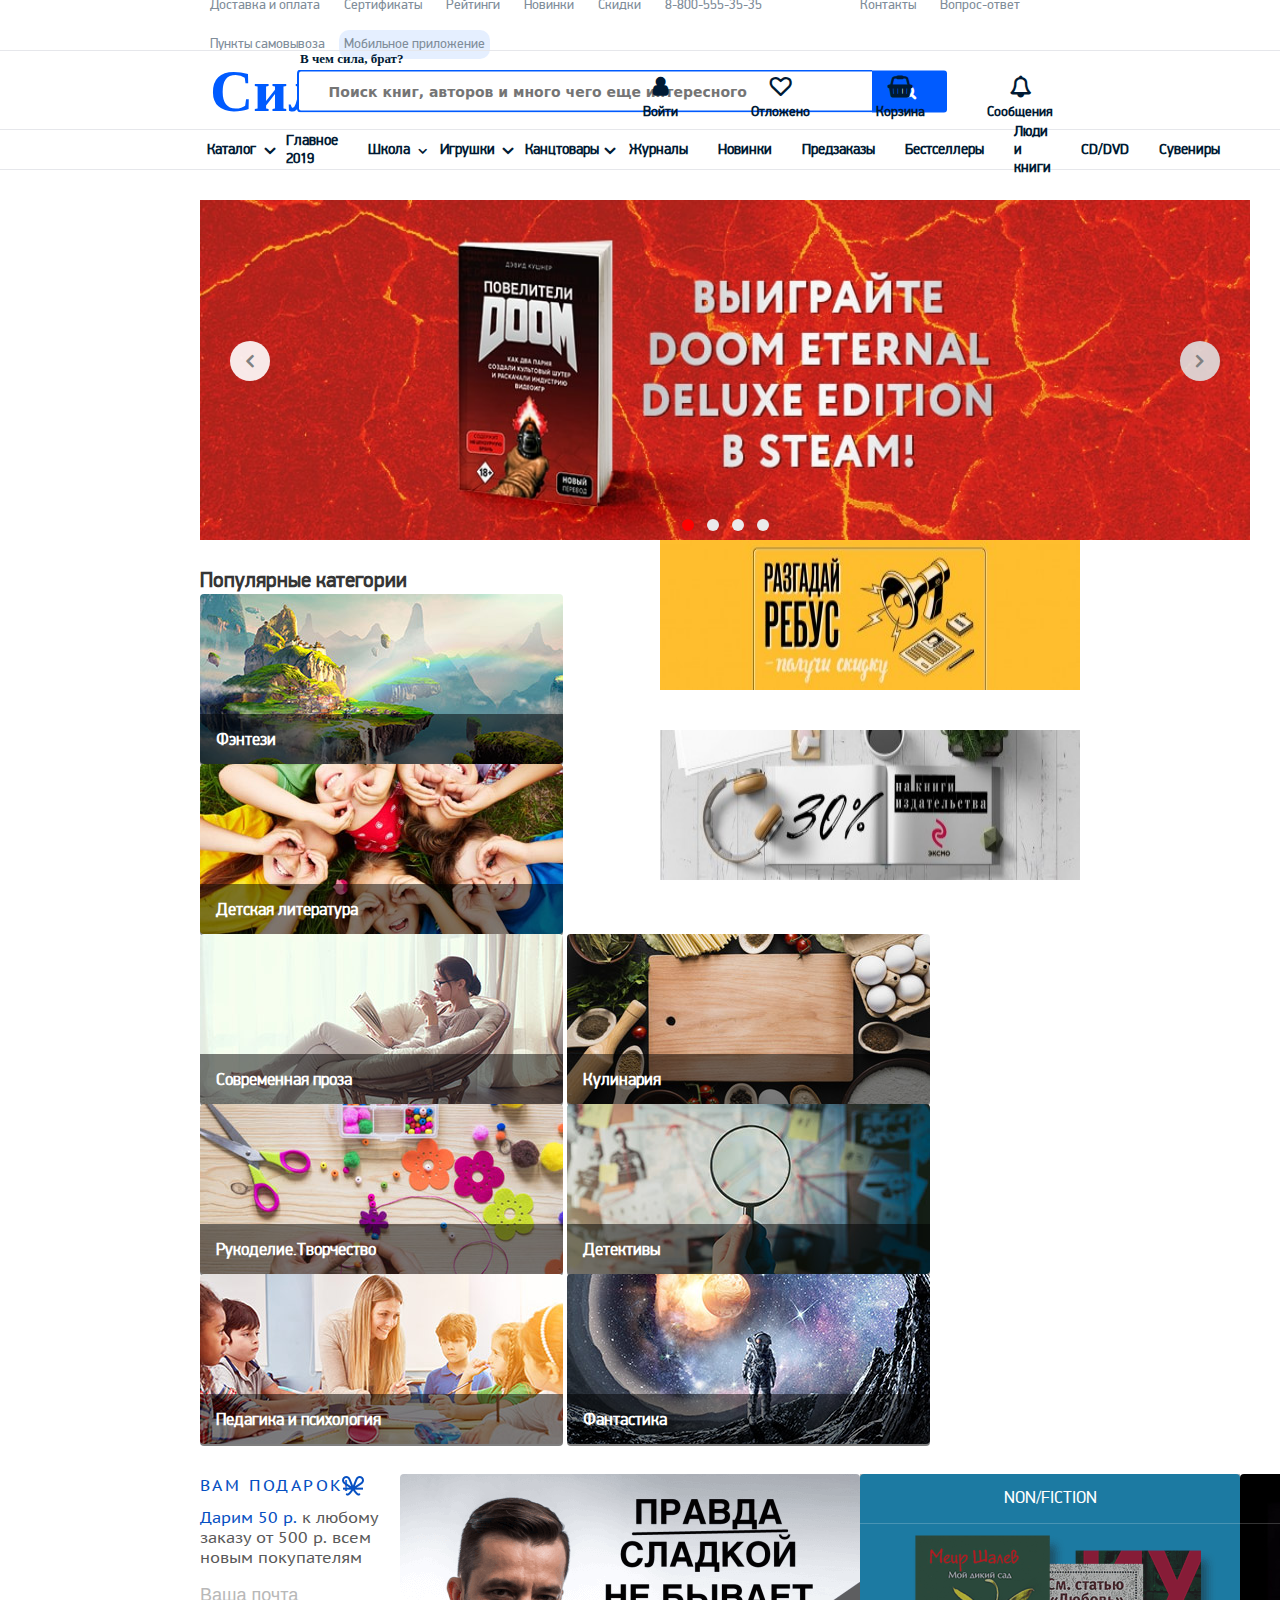
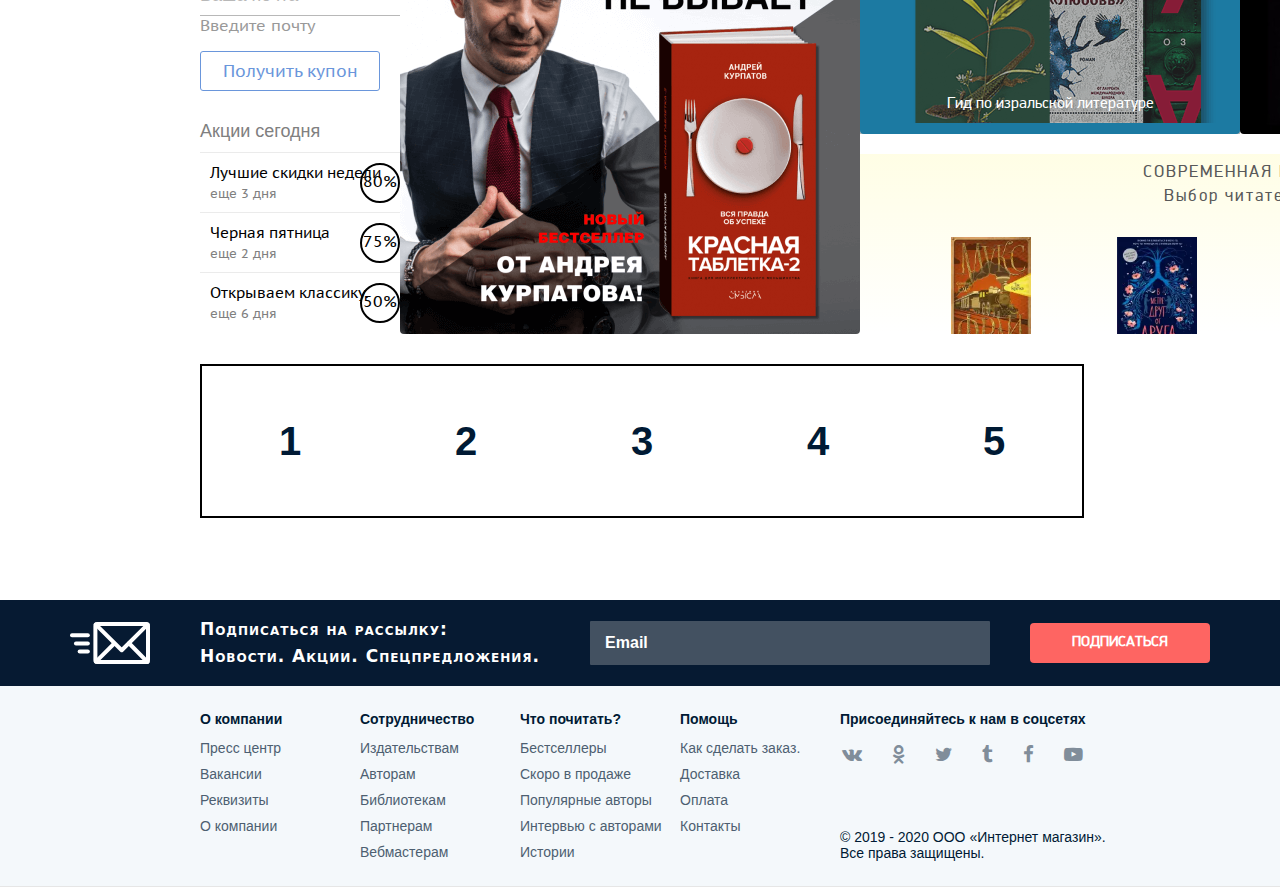
==== commit 220edfae: "3:25 PM DEV" ====
--- a/index.html
+++ b/index.html
@@ -10,8 +10,8 @@
     />
     <link rel="stylesheet" href="css/header footer style.css" />
     <title>Сила в книгах | Продажа литературы на любой вкус и цвет</title>
-    <link rel="shortcut icon" href="/image/favicon.ico" type="image/x-icon">
-    
+    <link rel="shortcut icon" href="/image/favicon.ico" type="image/x-icon" />
+
     <!-- <link rel="stylesheet" href="fonts/ofont.ru_PF DinDisplay Pro.ttf" /> -->
   </head>
   <body>
@@ -419,39 +419,39 @@
             <div class="discount-title">
               Акции сегодня
             </div>
-            <a href="#"> 
-            <div class="action-block">
-              <div class="text-block">
-                Лучшие скидки недели <br />
-                <span> еще 3 дня </span>
-              </div>
-              <div class="persent-circle-discount">
-                80%
-              </div>
-            </div>
-          </a>
-          <a href="#"> 
-            <div class="action-block">
-              <div class="text-block">
-                Черная пятница <br />
-                <span> еще 2 дня </span>
-              </div>
-              <div class="persent-circle-discount">
-                75%
-              </div>
-            </div>
-          </a>
-          <a href="#"> 
-            <div class="action-block" >
-              <div class="text-block">
-                Открываем классику.<br />
-                <span> еще 6 дня </span>
-              </div>
-              <div class="persent-circle-discount">
-                50%
-              </div>
-            </div>
-          </a>
+            <a href="#">
+              <div class="action-block">
+                <div class="text-block">
+                  Лучшие скидки недели <br />
+                  <span> еще 3 дня </span>
+                </div>
+                <div class="persent-circle-discount">
+                  80%
+                </div>
+              </div>
+            </a>
+            <a href="#">
+              <div class="action-block">
+                <div class="text-block">
+                  Черная пятница <br />
+                  <span> еще 2 дня </span>
+                </div>
+                <div class="persent-circle-discount">
+                  75%
+                </div>
+              </div>
+            </a>
+            <a href="#">
+              <div class="action-block">
+                <div class="text-block">
+                  Открываем классику.<br />
+                  <span> еще 6 дня </span>
+                </div>
+                <div class="persent-circle-discount">
+                  50%
+                </div>
+              </div>
+            </a>
           </div>
         </div>
         <div class="slider">
@@ -532,7 +532,30 @@
 
       <!-- RECOMENDETED READING BLOCK -->
       <div class="recommended-reading-block">
-        <div class="book">
+        <div class="large-item-slider">
+          <div class="slider__wrapper">
+            <div class="slider__item">1</div>
+            <div class="slider__item">2</div>
+            <div class="slider__item">3</div>
+            <div class="slider__item">4</div>
+            <div class="slider__item">5</div>
+            <div class="slider__item">6</div>
+            <div class="slider__item">7</div>
+            <div class="slider__item">8</div>
+            <div class="slider__item">9</div>
+            <div class="slider__item">10</div>
+            <div class="slider__item">11</div>
+            <div class="slider__item">12</div>
+            <div class="slider__item">13</div>
+            <div class="slider__item">15</div>
+            <div class="slider__item">16</div>
+            <div class="slider__item">17</div>
+            <div class="slider__item">18</div>
+            <a class="slider__control slider__control_left" href="#"></a>
+            <a class="slider__control slider__control_right" href="#"></a>
+          </div>
+        </div>
+        <!-- <div class="book">
           <div class="book-bestseller">БЕСТСЕЛЛЕР</div>
           <div class="book-image">
             <a href="book page.html"
@@ -567,7 +590,7 @@
               </div>
             </a>
           </div>
-        </div>
+        </div> -->
       </div>
       <!-- END RECOMENDETED READING BLOCK -->
     </div>
@@ -648,5 +671,6 @@
     </footer>
     <!-- END FOOTER-->
     <script src="js/One Item Slider.js"></script>
+    <script src="js/book-slider.js"></script>
   </body>
 </html>
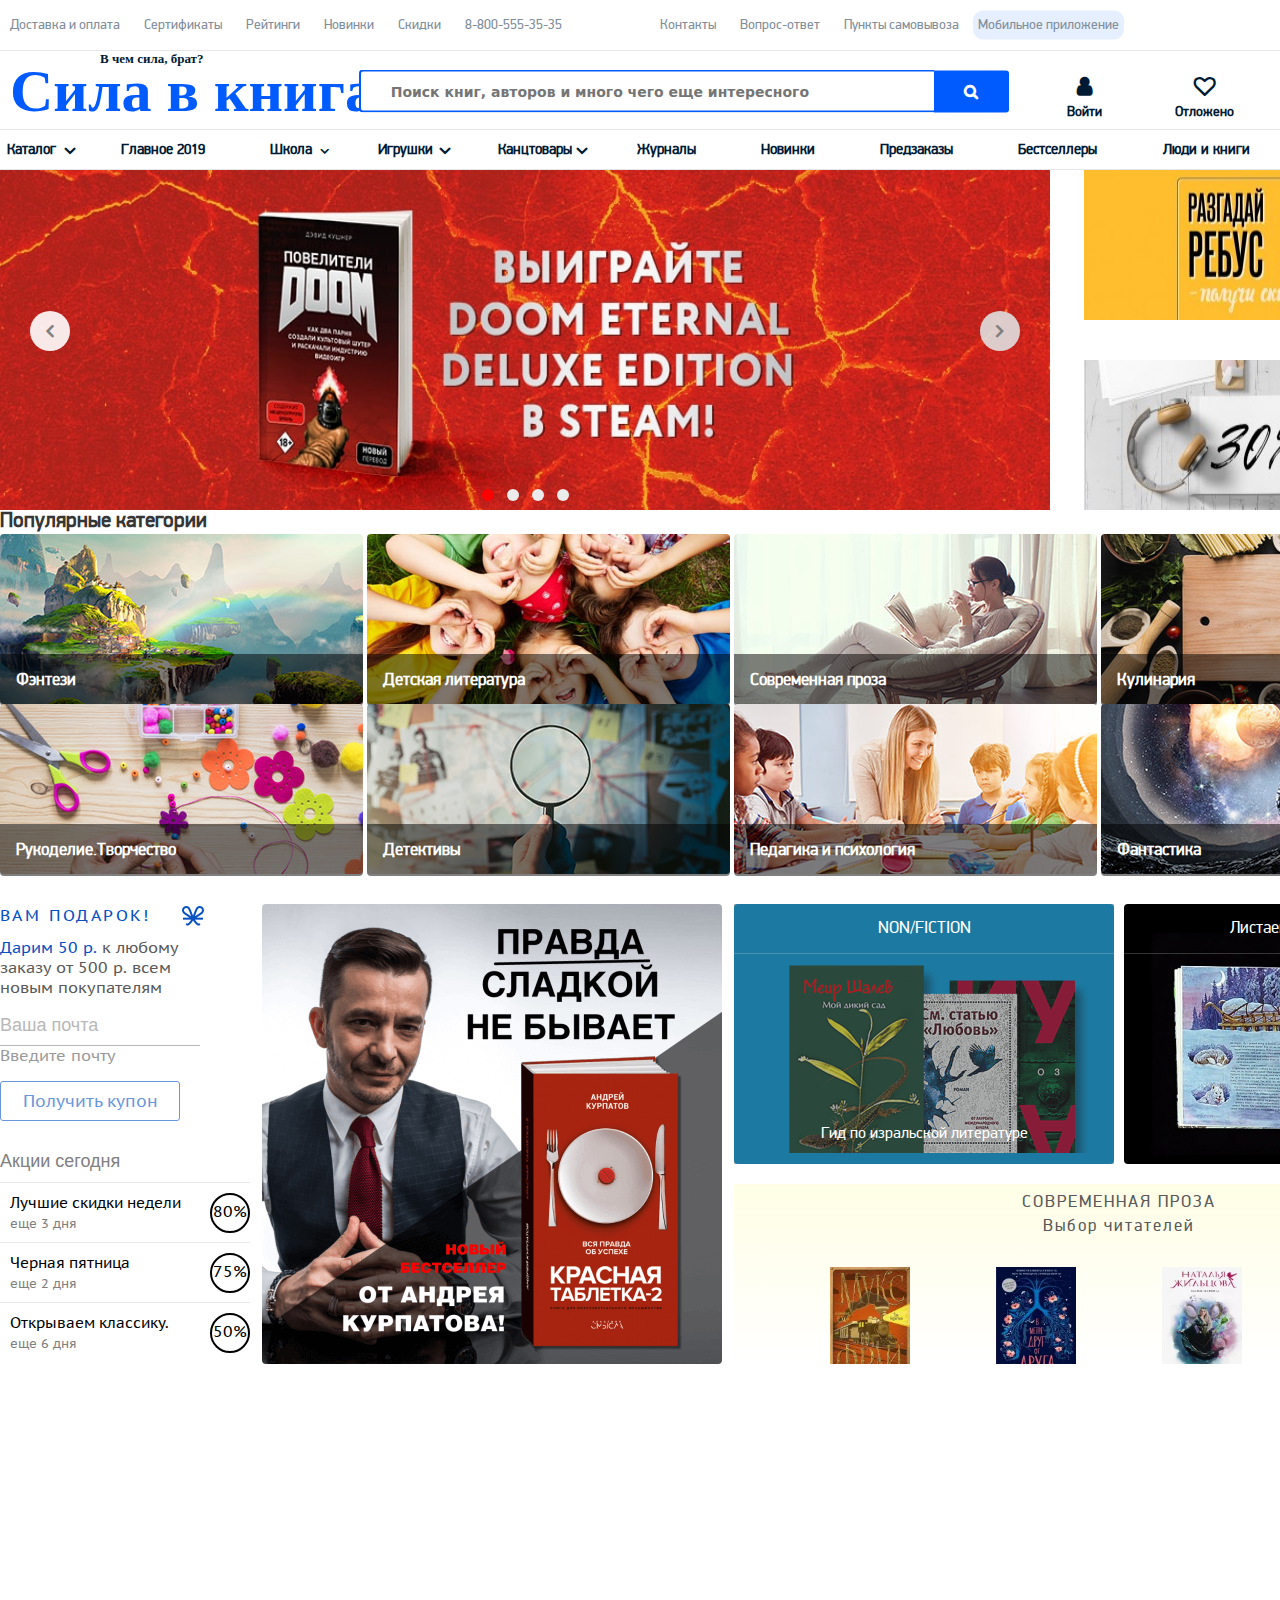
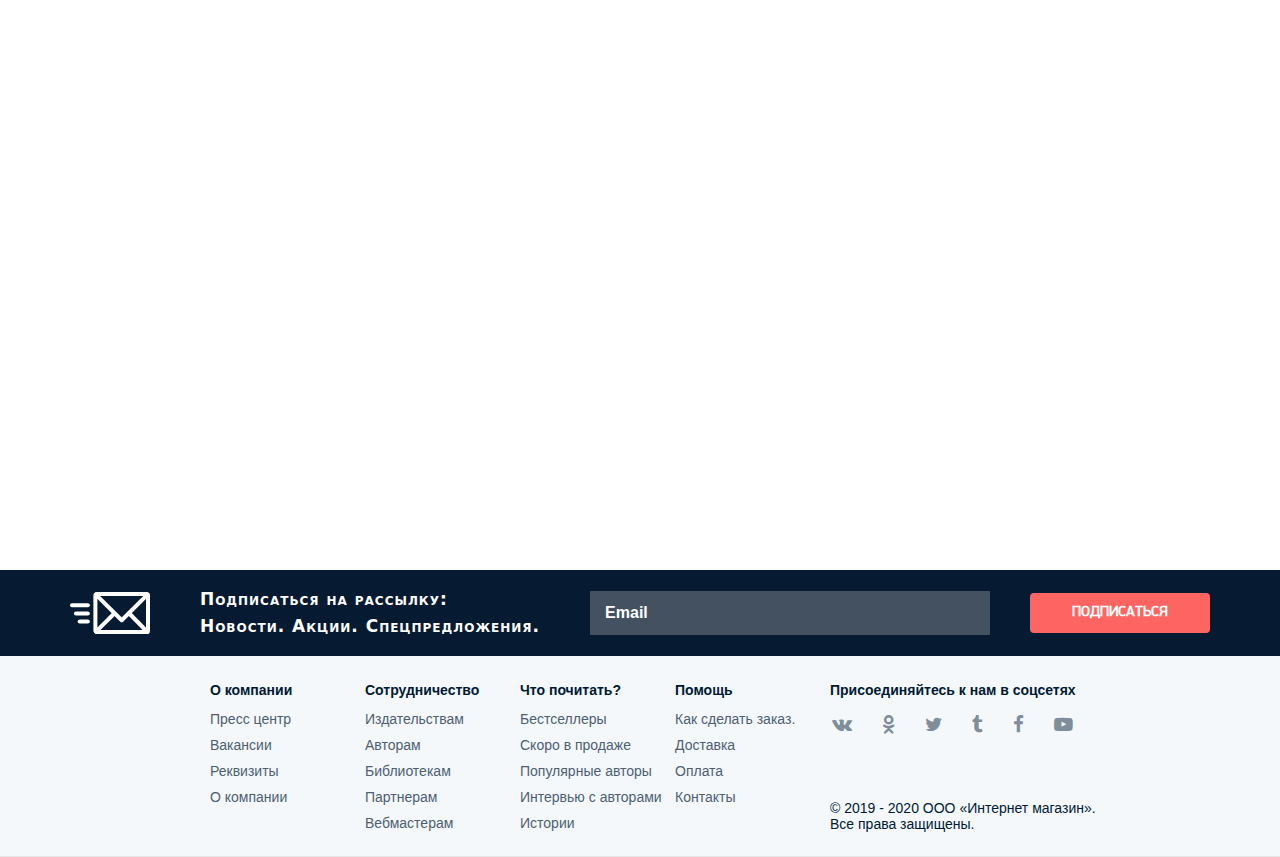
==== commit 2b511d16: "9:35 AM" ====
--- a/index.html
+++ b/index.html
@@ -2,6 +2,7 @@
 <html lang="en">
   <head>
     <meta charset="utf-8" />
+    <!-- <meta name="viewport" content="width=3920, height=800px, initial-scale=1.0, user-scalable=no" /> -->
 
     <link rel="stylesheet" href="css\style index.css" />
     <link
@@ -11,7 +12,9 @@
     <link rel="stylesheet" href="css/header footer style.css" />
     <title>Сила в книгах | Продажа литературы на любой вкус и цвет</title>
     <link rel="shortcut icon" href="/image/favicon.ico" type="image/x-icon" />
-
+   
+    
+    <!-- <meta name="viewport" content="initial-scale=1.0, user-scalable=no"> -->
     <!-- <link rel="stylesheet" href="fonts/ofont.ru_PF DinDisplay Pro.ttf" /> -->
   </head>
   <body>
@@ -259,6 +262,71 @@
     <!-- MAIN-PAGE -->
     <div class="main-page">
       <!-- NEWS-BLOCK -->
+
+
+      <!-- RECOMENDETED READING BLOCK -->
+      <!-- <div class="recommended-reading-block">
+        <div class="large-item-slider">
+          <div class="slider__wrapper">
+            <div class="slider__item">1</div>
+            <div class="slider__item">2</div>
+            <div class="slider__item">3</div>
+            <div class="slider__item">4</div>
+            <div class="slider__item">5</div>
+            <div class="slider__item">6</div>
+            <div class="slider__item">7</div>
+            <div class="slider__item">8</div>
+            <div class="slider__item">9</div>
+            <div class="slider__item">10</div>
+            <div class="slider__item">11</div>
+            <div class="slider__item">12</div>
+            <div class="slider__item">13</div>
+            <div class="slider__item">15</div>
+            <div class="slider__item">16</div>
+            <div class="slider__item">17</div>
+            <div class="slider__item">18</div>
+            <a class="slider__control slider__control_left" href="#"></a>
+            <a class="slider__control slider__control_right" href="#"></a>
+          </div>
+        </div> -->
+        <!-- <div class="book">
+          <div class="book-bestseller">БЕСТСЕЛЛЕР</div>
+          <div class="book-image">
+            <a href="book page.html"
+              ><img src="image/Book_Image/book_image_1.jpg" alt=""
+            /></a>
+          </div>
+          <div class="book-content">
+            <div class="book-body">
+              <div class="book-price-main">
+                <div class="book-new-price">
+                  370 <span>₽</span> <span class="book-old-price">420 р.</span>
+                </div>
+                <div class="book-discount">
+                  <div class="percent-discount">-20%</div>
+                  <div class="rub-discount">Выгода 50 р.</div>
+                </div>
+              </div>
+              <div class="book-title">
+                <a href="book page.html"
+                  >Думай как математик: Как решать любые задачи быстрее и
+                  эффективнее</a
+                >
+              </div>
+              <div class="book-author"><a href="#">Барбара Оакли</a></div>
+            </div>
+            <div class="book-button">
+              <a href="#">В КОРЗИНУ</a>
+            </div>
+            <a href="#" class="to-wish-list fa-lg ">
+              <div class="put-to-wish-list">
+                Отложить в избранное
+              </div>
+            </a>
+          </div>
+        </div> -->
+      <!-- </div> -->
+      <!-- END RECOMENDETED READING BLOCK -->
 
       <div class="news-block">
         <!-- NEWS-LEFT-COLUMN -->
@@ -530,69 +598,6 @@
         </div>
       </div>
 
-      <!-- RECOMENDETED READING BLOCK -->
-      <div class="recommended-reading-block">
-        <div class="large-item-slider">
-          <div class="slider__wrapper">
-            <div class="slider__item">1</div>
-            <div class="slider__item">2</div>
-            <div class="slider__item">3</div>
-            <div class="slider__item">4</div>
-            <div class="slider__item">5</div>
-            <div class="slider__item">6</div>
-            <div class="slider__item">7</div>
-            <div class="slider__item">8</div>
-            <div class="slider__item">9</div>
-            <div class="slider__item">10</div>
-            <div class="slider__item">11</div>
-            <div class="slider__item">12</div>
-            <div class="slider__item">13</div>
-            <div class="slider__item">15</div>
-            <div class="slider__item">16</div>
-            <div class="slider__item">17</div>
-            <div class="slider__item">18</div>
-            <a class="slider__control slider__control_left" href="#"></a>
-            <a class="slider__control slider__control_right" href="#"></a>
-          </div>
-        </div>
-        <!-- <div class="book">
-          <div class="book-bestseller">БЕСТСЕЛЛЕР</div>
-          <div class="book-image">
-            <a href="book page.html"
-              ><img src="image/Book_Image/book_image_1.jpg" alt=""
-            /></a>
-          </div>
-          <div class="book-content">
-            <div class="book-body">
-              <div class="book-price-main">
-                <div class="book-new-price">
-                  370 <span>₽</span> <span class="book-old-price">420 р.</span>
-                </div>
-                <div class="book-discount">
-                  <div class="percent-discount">-20%</div>
-                  <div class="rub-discount">Выгода 50 р.</div>
-                </div>
-              </div>
-              <div class="book-title">
-                <a href="book page.html"
-                  >Думай как математик: Как решать любые задачи быстрее и
-                  эффективнее</a
-                >
-              </div>
-              <div class="book-author"><a href="#">Барбара Оакли</a></div>
-            </div>
-            <div class="book-button">
-              <a href="#">В КОРЗИНУ</a>
-            </div>
-            <a href="#" class="to-wish-list fa-lg ">
-              <div class="put-to-wish-list">
-                Отложить в избранное
-              </div>
-            </a>
-          </div>
-        </div> -->
-      </div>
-      <!-- END RECOMENDETED READING BLOCK -->
     </div>
     <!-- END MAIN-PAGE -->
 
@@ -608,6 +613,7 @@
         <a class="button-subscribe" href="#">Подписаться</a>
       </div>
       <div class="footer-main">
+        <div class="container">
         <div class="footer-menu-column">
           <span class="menu-column-title">О компании</span>
           <ul class="footer-menu-ul">
@@ -667,9 +673,12 @@
           </span>
         </div>
       </div>
+      </div>
       <!-- <div class="footer-down"></div> -->
+    
     </footer>
     <!-- END FOOTER-->
+      <!--#include file="file.txt-> -->
     <script src="js/One Item Slider.js"></script>
     <script src="js/book-slider.js"></script>
   </body>
--- a/css/header footer style.css
+++ b/css/header footer style.css
@@ -92,9 +92,9 @@
   **********************************/
 
 .top-header-up-up {
-  width: inherit;
+  width: 1504px;
   height: 50px;
-  padding: 0px 200px;
+  margin: 0 auto;
 }
 
 /*---------------------*\
@@ -102,7 +102,10 @@
   \*---------------------*/
 
 .additional-info-list {
+  position: absolute;
   display: inline-block;
+  width: 100%;
+  min-width: 1150px;
 
   top: 50%;
   transform: translate(0, -50%);
@@ -148,7 +151,8 @@
 .top-header-up {
   align-items: center;
   height: 80px;
-  padding: 0px 200px;
+
+  margin: 0 auto;
 
   border-bottom: 1px rgb(230, 231, 235) solid;
   border-top: 1px rgb(230, 231, 235) solid;
@@ -158,7 +162,10 @@
 
 .top-header-up .container {
   height: inherit;
-  width: inherit;
+  width: 1504px;
+  min-width: 1504px;
+
+  margin: 0 auto;
 }
 
 .logo-container {
@@ -398,7 +405,8 @@
   **********************************/
 
 .top-header-down {
-  padding: 0px 200px;
+  /* padding: 0px 200px; */
+
   height: 40px;
   background-color: white;
   border-bottom: 1px solid rgb(230, 231, 235);
@@ -411,6 +419,9 @@
 
 nav {
   height: inherit;
+  width: 1504px;
+  min-width: 1504px;
+  margin: 0 auto;
 }
 /*----------------------------*\
     main-menu
@@ -422,6 +433,7 @@
   display: flex;
   justify-content: space-between;
   align-items: center;
+
   height: 100%;
   width: 100%;
 }
@@ -906,12 +918,8 @@
 **********************************/
 
 .footer-main {
-  display: flex;
-  justify-content: center;
-  align-items: center;
   height: 201px;
   width: inherit;
-  padding: 0 200px;
 
   font-family: "Open Sans", Arial, sans-serif;
   font-size: 14px;
@@ -923,6 +931,18 @@
   background-color: rgb(244, 248, 251);
 }
 
+.footer-main .container {
+  display: flex;
+  justify-content: center;
+  align-items: center;
+
+  width: 860px;
+  height: inherit;
+  max-width: 860px;
+
+  margin: 0 auto;
+}
+
 .footer-menu-column {
   width: 240px;
   height: 150px;
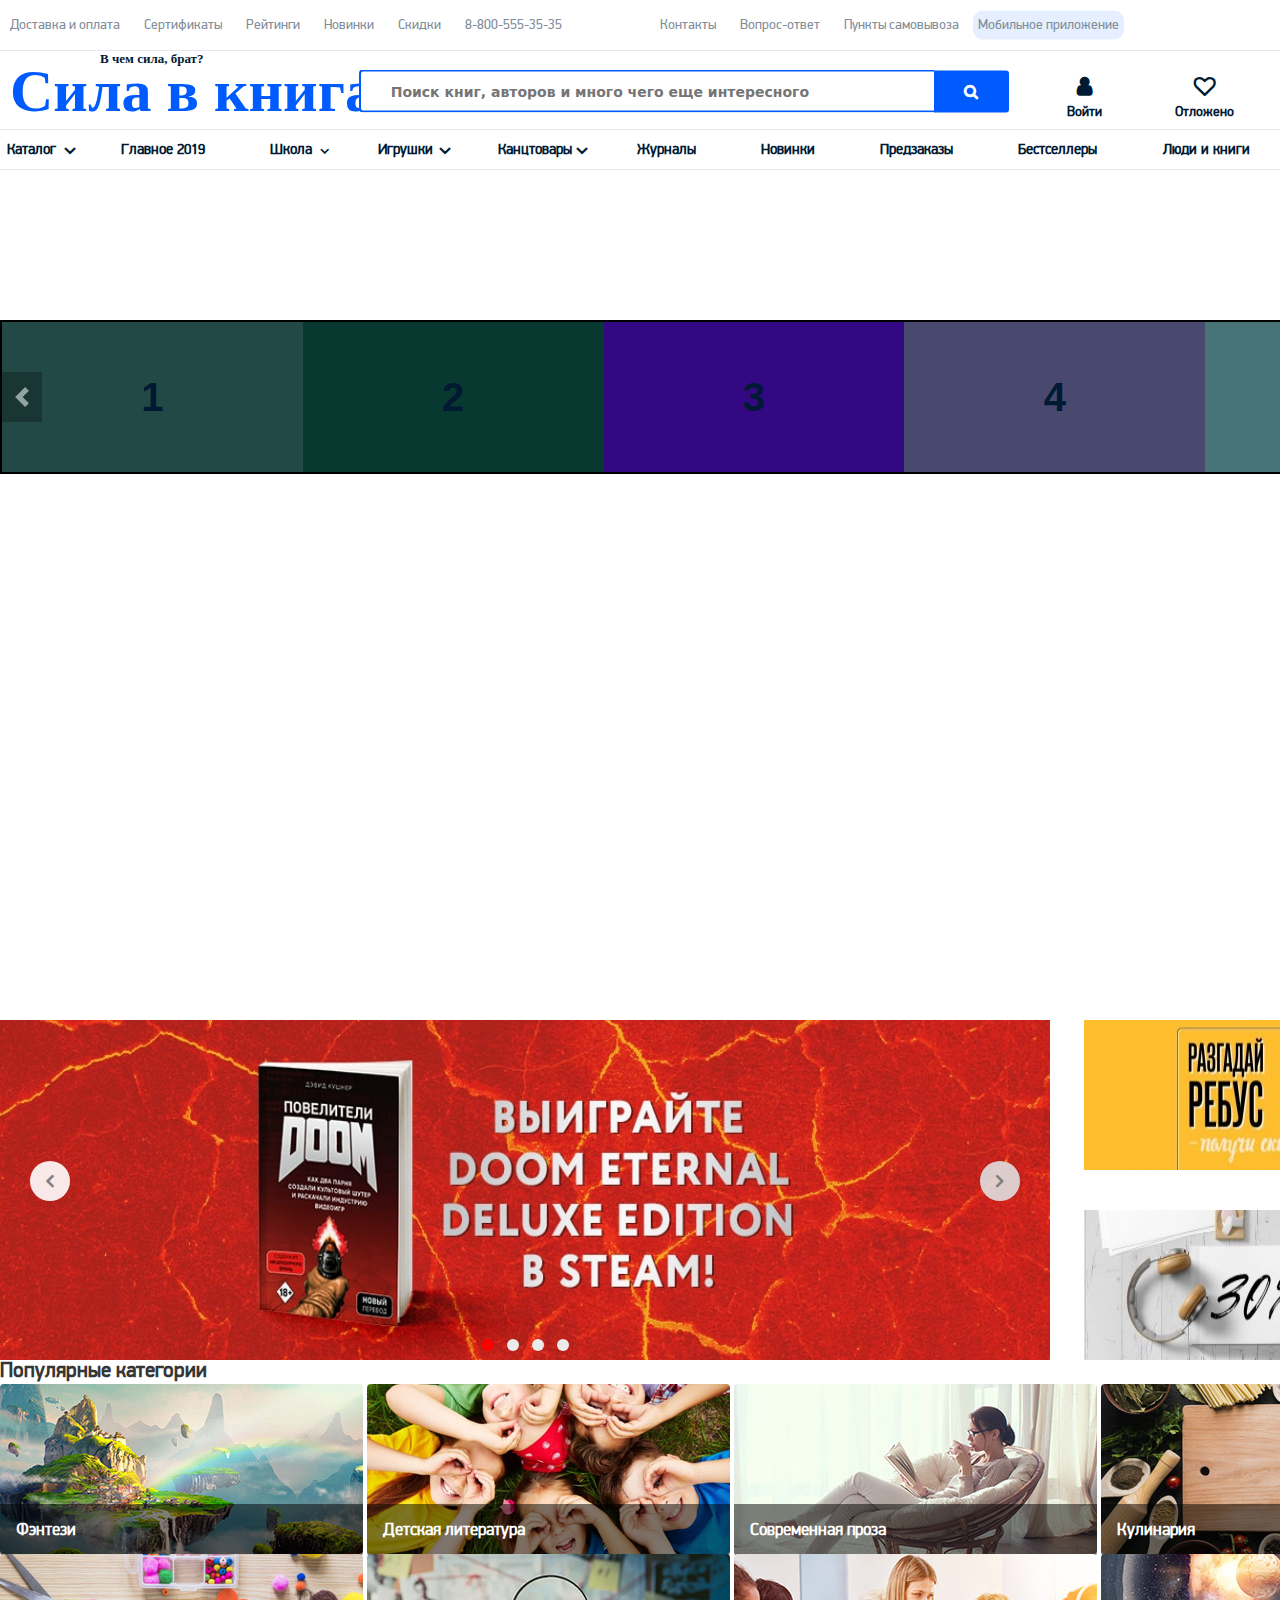
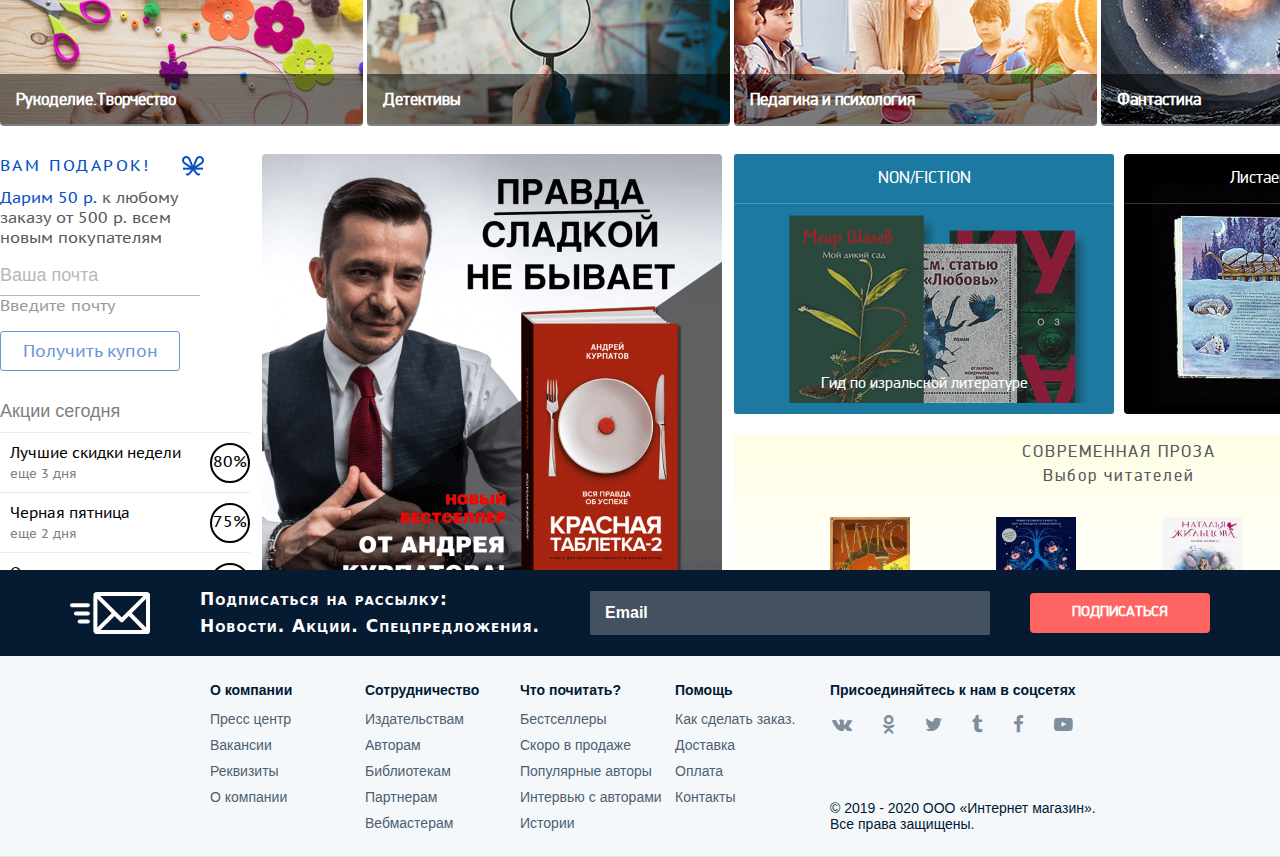
==== commit bcea9d1f: "5:42 PM" ====
--- a/index.html
+++ b/index.html
@@ -265,7 +265,7 @@
 
 
       <!-- RECOMENDETED READING BLOCK -->
-      <!-- <div class="recommended-reading-block">
+      <div class="recommended-reading-block">
         <div class="large-item-slider">
           <div class="slider__wrapper">
             <div class="slider__item">1</div>
@@ -285,10 +285,11 @@
             <div class="slider__item">16</div>
             <div class="slider__item">17</div>
             <div class="slider__item">18</div>
-            <a class="slider__control slider__control_left" href="#"></a>
-            <a class="slider__control slider__control_right" href="#"></a>
-          </div>
-        </div> -->
+            
+          </div>
+          <a class="slider__control slider__control_left" ></a>
+            <a class="slider__control slider__control_right" ></a>
+        </div>
         <!-- <div class="book">
           <div class="book-bestseller">БЕСТСЕЛЛЕР</div>
           <div class="book-image">
@@ -325,7 +326,7 @@
             </a>
           </div>
         </div> -->
-      <!-- </div> -->
+      </div>
       <!-- END RECOMENDETED READING BLOCK -->
 
       <div class="news-block">
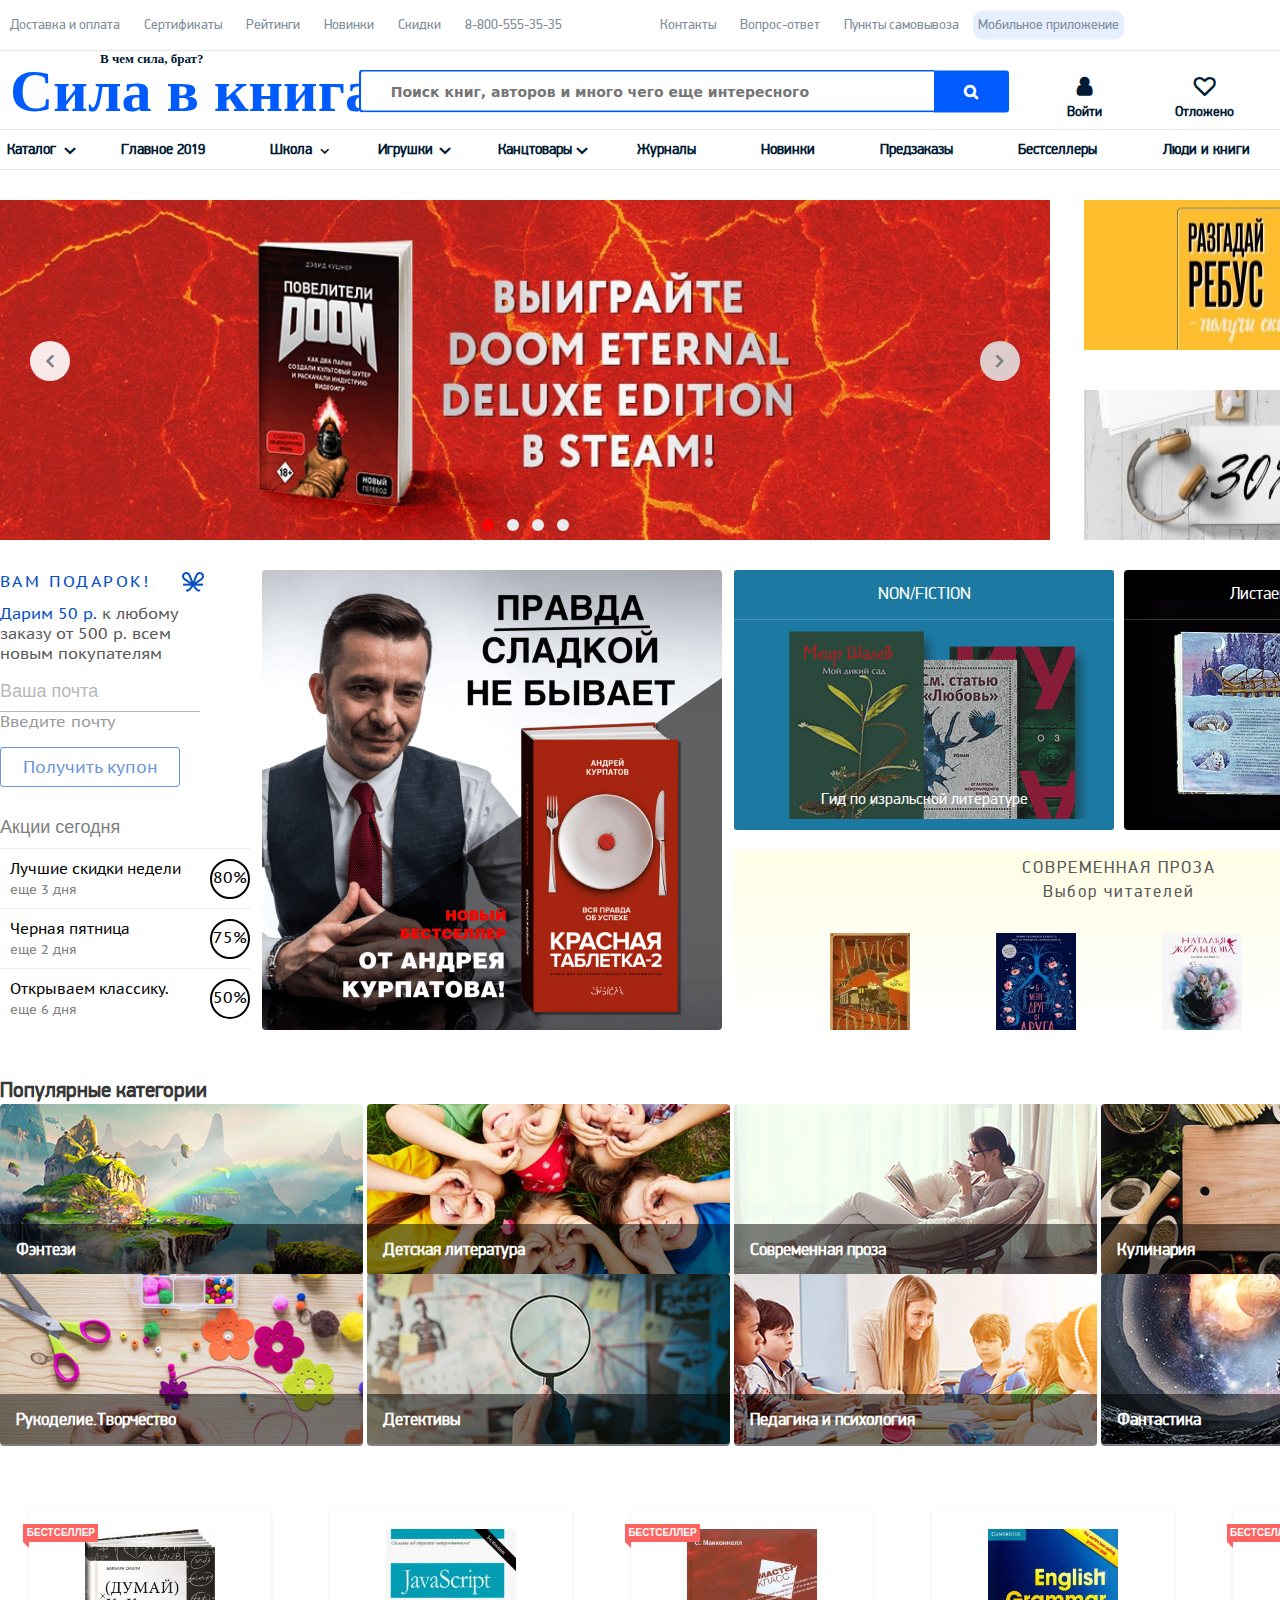
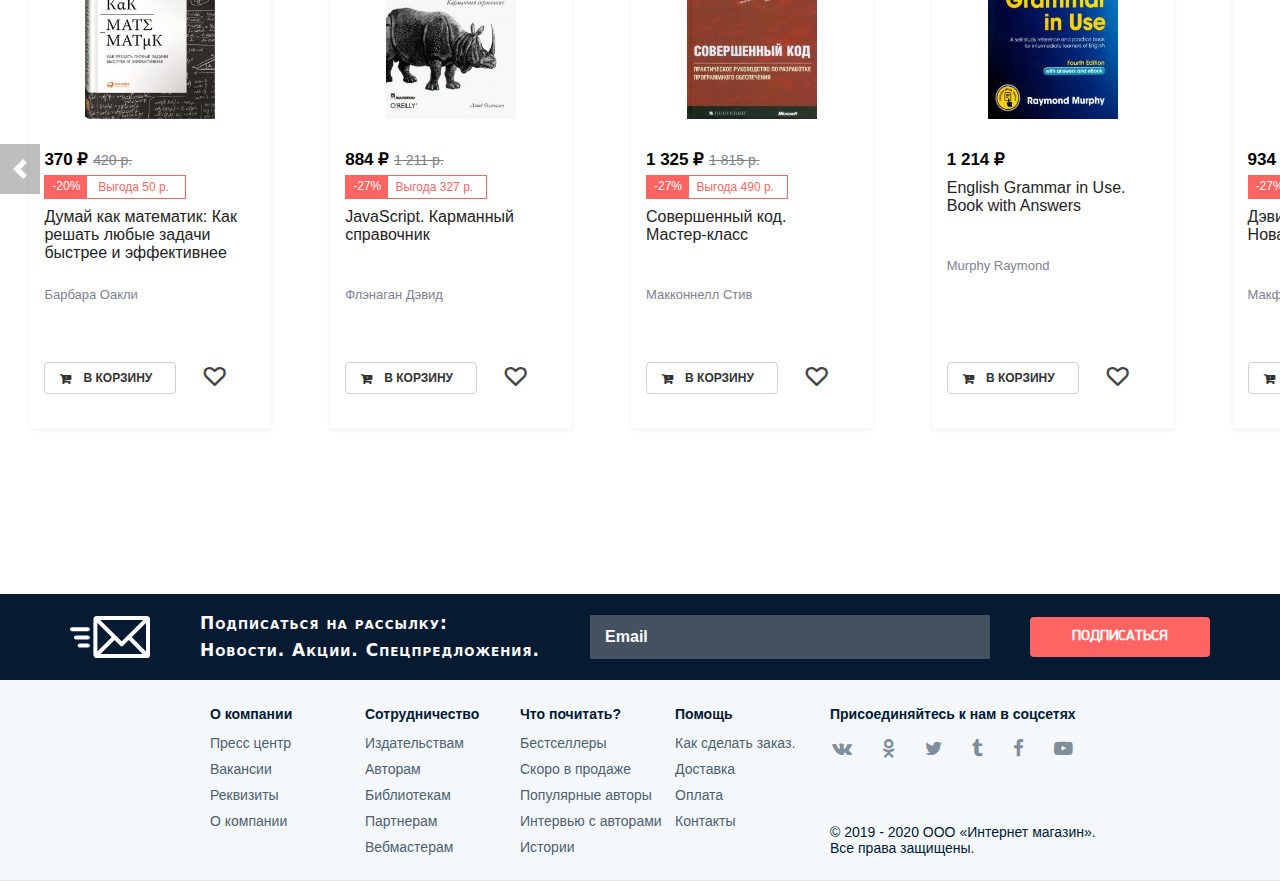
==== commit e5fdc415: "2:54 PM" ====
--- a/index.html
+++ b/index.html
@@ -12,8 +12,7 @@
     <link rel="stylesheet" href="css/header footer style.css" />
     <title>Сила в книгах | Продажа литературы на любой вкус и цвет</title>
     <link rel="shortcut icon" href="/image/favicon.ico" type="image/x-icon" />
-   
-    
+
     <!-- <meta name="viewport" content="initial-scale=1.0, user-scalable=no"> -->
     <!-- <link rel="stylesheet" href="fonts/ofont.ru_PF DinDisplay Pro.ttf" /> -->
   </head>
@@ -262,73 +261,6 @@
     <!-- MAIN-PAGE -->
     <div class="main-page">
       <!-- NEWS-BLOCK -->
-
-
-      <!-- RECOMENDETED READING BLOCK -->
-      <div class="recommended-reading-block">
-        <div class="large-item-slider">
-          <div class="slider__wrapper">
-            <div class="slider__item">1</div>
-            <div class="slider__item">2</div>
-            <div class="slider__item">3</div>
-            <div class="slider__item">4</div>
-            <div class="slider__item">5</div>
-            <div class="slider__item">6</div>
-            <div class="slider__item">7</div>
-            <div class="slider__item">8</div>
-            <div class="slider__item">9</div>
-            <div class="slider__item">10</div>
-            <div class="slider__item">11</div>
-            <div class="slider__item">12</div>
-            <div class="slider__item">13</div>
-            <div class="slider__item">15</div>
-            <div class="slider__item">16</div>
-            <div class="slider__item">17</div>
-            <div class="slider__item">18</div>
-            
-          </div>
-          <a class="slider__control slider__control_left" ></a>
-            <a class="slider__control slider__control_right" ></a>
-        </div>
-        <!-- <div class="book">
-          <div class="book-bestseller">БЕСТСЕЛЛЕР</div>
-          <div class="book-image">
-            <a href="book page.html"
-              ><img src="image/Book_Image/book_image_1.jpg" alt=""
-            /></a>
-          </div>
-          <div class="book-content">
-            <div class="book-body">
-              <div class="book-price-main">
-                <div class="book-new-price">
-                  370 <span>₽</span> <span class="book-old-price">420 р.</span>
-                </div>
-                <div class="book-discount">
-                  <div class="percent-discount">-20%</div>
-                  <div class="rub-discount">Выгода 50 р.</div>
-                </div>
-              </div>
-              <div class="book-title">
-                <a href="book page.html"
-                  >Думай как математик: Как решать любые задачи быстрее и
-                  эффективнее</a
-                >
-              </div>
-              <div class="book-author"><a href="#">Барбара Оакли</a></div>
-            </div>
-            <div class="book-button">
-              <a href="#">В КОРЗИНУ</a>
-            </div>
-            <a href="#" class="to-wish-list fa-lg ">
-              <div class="put-to-wish-list">
-                Отложить в избранное
-              </div>
-            </a>
-          </div>
-        </div> -->
-      </div>
-      <!-- END RECOMENDETED READING BLOCK -->
-
       <div class="news-block">
         <!-- NEWS-LEFT-COLUMN -->
         <div class="news-left-column">
@@ -396,79 +328,6 @@
       </div>
       <!-- END NEWS-BLOCK1 -->
 
-      <!-- CATEGORIES BLOCK -->
-      <div class="categories">
-        <h2>Популярные категории</h2>
-        <div class="category-slider">
-          <!-- <input type="radio" id="switch1" />
-          <input type="radio" id="switch2" />
-          <input type="radio" id="switch3" />
-          <input type="radio" id="switch4" />
-          <input type="radio" id="switch5" />
-
-          <div class="left-right-buttons">
-            <label for="switch1"></label>
-            <label for="switch2"></label>
-            <label for="switch3"></label>
-            <label for="switch4"></label>
-            <label for="switch5"></label>
-          </div> -->
-          <div class="overflow">
-            <div class="image">
-              <a class="category-slider-item-anchor" href="#">
-                <div class="category-slider-item">
-                  <img src="image/Categories/picture1.jpg" alt="" />
-                  <div class="category-slider-title">Фэнтези</div>
-                </div>
-              </a>
-              <a class="category-slider-item-anchor" href="#">
-                <div class="category-slider-item ">
-                  <img src="image/Categories/picture2.jpg" alt="" />
-                  <div class="category-slider-title">Детская литература</div>
-                </div>
-              </a>
-              <a class="category-slider-item-anchor" href="#">
-                <div class="category-slider-item ">
-                  <img src="image/Categories/picture3.jpg" alt="" />
-                  <div class="category-slider-title">Современная проза</div>
-                </div>
-              </a>
-              <a class="category-slider-item-anchor" href="#">
-                <div class="category-slider-item ">
-                  <img src="image/Categories/picture4.jpg" alt="" />
-                  <div class="category-slider-title">Кулинария</div>
-                </div>
-              </a>
-              <a class="category-slider-item-anchor" href="#">
-                <div class="category-slider-item ">
-                  <img src="image/Categories/picture5.jpg" alt="" />
-                  <div class="category-slider-title">Рукоделие.Творчество</div>
-                </div>
-              </a>
-              <a class="category-slider-item-anchor" href="#">
-                <div class="category-slider-item ">
-                  <img src="image/Categories/picture6.jpg" alt="" />
-                  <div class="category-slider-title">Детективы</div>
-                </div>
-              </a>
-              <a class="category-slider-item-anchor" href="#">
-                <div class="category-slider-item ">
-                  <img src="image/Categories/picture7.jpg" alt="" />
-                  <div class="category-slider-title">Педагика и психология</div>
-                </div>
-              </a>
-              <a class="category-slider-item-anchor" href="#">
-                <div class="category-slider-item ">
-                  <img src="image/Categories/picture8.jpg" alt="" />
-                  <div class="category-slider-title">Фантастика</div>
-                </div>
-              </a>
-            </div>
-          </div>
-        </div>
-      </div>
-      <!-- END CATEGORIES BLOCK -->
-
       <!-- NEWS-BLOCK2 -->
       <div class="news-block2">
         <div class="today-discount">
@@ -599,6 +458,644 @@
         </div>
       </div>
 
+ <!-- CATEGORIES BLOCK -->
+ <div class="categories">
+    <h2>Популярные категории</h2>
+    <div class="category-slider">
+      <!-- <input type="radio" id="switch1" />
+      <input type="radio" id="switch2" />
+      <input type="radio" id="switch3" />
+      <input type="radio" id="switch4" />
+      <input type="radio" id="switch5" />
+
+      <div class="left-right-buttons">
+        <label for="switch1"></label>
+        <label for="switch2"></label>
+        <label for="switch3"></label>
+        <label for="switch4"></label>
+        <label for="switch5"></label>
+      </div> -->
+      <div class="overflow">
+        <div class="image">
+          <a class="category-slider-item-anchor" href="#">
+            <div class="category-slider-item">
+              <img src="image/Categories/picture1.jpg" alt="" />
+              <div class="category-slider-title">Фэнтези</div>
+            </div>
+          </a>
+          <a class="category-slider-item-anchor" href="#">
+            <div class="category-slider-item ">
+              <img src="image/Categories/picture2.jpg" alt="" />
+              <div class="category-slider-title">Детская литература</div>
+            </div>
+          </a>
+          <a class="category-slider-item-anchor" href="#">
+            <div class="category-slider-item ">
+              <img src="image/Categories/picture3.jpg" alt="" />
+              <div class="category-slider-title">Современная проза</div>
+            </div>
+          </a>
+          <a class="category-slider-item-anchor" href="#">
+            <div class="category-slider-item ">
+              <img src="image/Categories/picture4.jpg" alt="" />
+              <div class="category-slider-title">Кулинария</div>
+            </div>
+          </a>
+          <a class="category-slider-item-anchor" href="#">
+            <div class="category-slider-item ">
+              <img src="image/Categories/picture5.jpg" alt="" />
+              <div class="category-slider-title">Рукоделие.Творчество</div>
+            </div>
+          </a>
+          <a class="category-slider-item-anchor" href="#">
+            <div class="category-slider-item ">
+              <img src="image/Categories/picture6.jpg" alt="" />
+              <div class="category-slider-title">Детективы</div>
+            </div>
+          </a>
+          <a class="category-slider-item-anchor" href="#">
+            <div class="category-slider-item ">
+              <img src="image/Categories/picture7.jpg" alt="" />
+              <div class="category-slider-title">Педагика и психология</div>
+            </div>
+          </a>
+          <a class="category-slider-item-anchor" href="#">
+            <div class="category-slider-item ">
+              <img src="image/Categories/picture8.jpg" alt="" />
+              <div class="category-slider-title">Фантастика</div>
+            </div>
+          </a>
+        </div>
+      </div>
+    </div>
+  </div>
+  <!-- END CATEGORIES BLOCK -->
+
+
+      <!-- RECOMENDETED READING BLOCK -->
+      <div class="recommended-reading-block">
+          <div class="large-item-slider">
+            <div class="slider__wrapper">
+              <div class="slider__item">
+                <div class="book">
+                  <div class="book-bestseller">БЕСТСЕЛЛЕР</div>
+                  <div class="book-image">
+                    <a href="book page.html"
+                      ><img src="image/Book_Image/book_image_1.jpg" alt=""
+                    /></a>
+                  </div>
+                  <div class="book-content">
+                    <div class="book-body">
+                      <div class="book-price-main">
+                        <div class="book-new-price">
+                          370 <span>₽</span>
+                          <span class="book-old-price">420 р.</span>
+                        </div>
+                        <div class="book-discount">
+                          <div class="percent-discount">-20%</div>
+                          <div class="rub-discount">Выгода 50 р.</div>
+                        </div>
+                      </div>
+                      <div class="book-title">
+                        <a href="book page.html"
+                          >Думай как математик: Как решать любые задачи быстрее и
+                          эффективнее</a
+                        >
+                      </div>
+                      <div class="book-author"><a href="#">Барбара Оакли</a></div>
+                    </div>
+                    <div class="book-button">
+                      <a href="#">В КОРЗИНУ</a>
+                    </div>
+                    <a href="#" class="to-wish-list fa-lg ">
+                      <div class="put-to-wish-list">
+                        Отложить в избранное
+                      </div>
+                    </a>
+                  </div>
+                </div>
+              </div>
+              <div class="slider__item">
+                <div class="book">
+                  <div class="book-image">
+                    <a href="book page.html"
+                      ><img src="image/Book_Image/book_image_2.jpg" alt=""
+                    /></a>
+                  </div>
+                  <div class="book-content">
+                    <div class="book-body">
+                      <div class="book-price-main">
+                        <div class="book-new-price">
+                          884 <span>₽</span>
+                          <span class="book-old-price">1 211 р.</span>
+                        </div>
+                        <div class="book-discount">
+                          <div class="percent-discount">-27%</div>
+                          <div class="rub-discount">Выгода 327 р.</div>
+                        </div>
+                      </div>
+                      <div class="book-title">
+                        <a href="book page.html"
+                          >JavaScript. Карманный справочник</a
+                        >
+                      </div>
+                      <div class="book-author">
+                        <a href="#">Флэнаган Дэвид</a>
+                      </div>
+                    </div>
+                    <div class="book-button">
+                      <a href="#">В КОРЗИНУ</a>
+                    </div>
+                    <a href="#" class="to-wish-list fa-lg ">
+                      <div class="put-to-wish-list">
+                        Отложить в избранное
+                      </div>
+                    </a>
+                  </div>
+                </div>
+              </div>
+              <div class="slider__item">
+                <div class="book">
+                  <div class="book-bestseller">БЕСТСЕЛЛЕР</div>
+                  <div class="book-image">
+                    <a href="book page.html"
+                      ><img src="image/Book_Image/book_image_3.jpg" alt=""
+                    /></a>
+                  </div>
+                  <div class="book-content">
+                    <div class="book-body">
+                      <div class="book-price-main">
+                        <div class="book-new-price">
+                          1 325 <span>₽</span>
+                          <span class="book-old-price">1 815 р.</span>
+                        </div>
+                        <div class="book-discount">
+                          <div class="percent-discount">-27%</div>
+                          <div class="rub-discount">Выгода 490 р.</div>
+                        </div>
+                      </div>
+                      <div class="book-title">
+                        <a href="book page.html">Совершенный код. Мастер-класс</a>
+                      </div>
+                      <div class="book-author">
+                        <a href="#">Макконнелл Стив</a>
+                      </div>
+                    </div>
+                    <div class="book-button">
+                      <a href="#">В КОРЗИНУ</a>
+                    </div>
+                    <a href="#" class="to-wish-list fa-lg ">
+                      <div class="put-to-wish-list">
+                        Отложить в избранное
+                      </div>
+                    </a>
+                  </div>
+                </div>
+              </div>
+              <div class="slider__item">
+                <div class="book">
+                  <div class="book-image">
+                    <a href="book page.html"
+                      ><img src="image/Book_Image/book_image_4.jpg" alt=""
+                    /></a>
+                  </div>
+                  <div class="book-content">
+                    <div class="book-body">
+                      <div class="book-price-main">
+                        <div class="book-new-price">1 214 <span>₽</span></div>
+                      </div>
+                      <div class="book-title">
+                        <a href="book page.html"
+                          >English Grammar in Use. Book with Answers</a
+                        >
+                      </div>
+                      <div class="book-author">
+                        <a href="#">Murphy Raymond</a>
+                      </div>
+                    </div>
+                    <div class="book-button">
+                      <a href="#">В КОРЗИНУ</a>
+                    </div>
+                    <a href="#" class="to-wish-list fa-lg ">
+                      <div class="put-to-wish-list">
+                        Отложить в избранное
+                      </div>
+                    </a>
+                  </div>
+                </div>
+              </div>
+              <div class="slider__item">
+                <div class="book">
+                  <div class="book-bestseller">БЕСТСЕЛЛЕР</div>
+                  <div class="book-image">
+                    <a href="book page.html"
+                      ><img src="image/Book_Image/book_image_5.jpg" alt=""
+                    /></a>
+                  </div>
+                  <div class="book-content">
+                    <div class="book-body">
+                      <div class="book-price-main">
+                        <div class="book-new-price">
+                          934 <span>₽</span>
+                          <span class="book-old-price">1 280 р.</span>
+                        </div>
+                        <div class="book-discount">
+                          <div class="percent-discount">-27%</div>
+                          <div class="rub-discount">Выгода 346 р.</div>
+                        </div>
+                      </div>
+                      <div class="book-title">
+                        <a href="book page.html"
+                          >Дэвид Макфарланд: Новая большая книга CSS</a
+                        >
+                      </div>
+                      <div class="book-author">
+                        <a href="#">Макфарланд Дэвид</a>
+                      </div>
+                    </div>
+                    <div class="book-button">
+                      <a href="#">В КОРЗИНУ</a>
+                    </div>
+                    <a href="#" class="to-wish-list fa-lg ">
+                      <div class="put-to-wish-list">
+                        Отложить в избранное
+                      </div>
+                    </a>
+                  </div>
+                </div>
+              </div>
+              <div class="slider__item">
+                <div class="book">
+                  <div class="book-image">
+                    <a href="book page.html"
+                      ><img src="image/Book_Image/book_image_6.jpg" alt=""
+                    /></a>
+                  </div>
+                  <div class="book-content">
+                    <div class="book-body">
+                      <div class="book-price-main">
+                        <div class="book-new-price">288 <span>₽</span></div>
+                      </div>
+                      <div class="book-title">
+                        <a href="book page.html">Скорочтение</a>
+                      </div>
+                      <div class="book-author">
+                        <a href="#">Зиганов Марат Александрович</a>
+                      </div>
+                    </div>
+                    <div class="book-button">
+                      <a href="#">В КОРЗИНУ</a>
+                    </div>
+                    <a href="#" class="to-wish-list fa-lg ">
+                      <div class="put-to-wish-list">
+                        Отложить в избранное
+                      </div>
+                    </a>
+                  </div>
+                </div>
+              </div>
+              <div class="slider__item">
+                <div class="book">
+                  <div class="book-image">
+                    <a href="book page.html"
+                      ><img src="image/Book_Image/book_image_7.jpg" alt=""
+                    /></a>
+                  </div>
+                  <div class="book-content">
+                    <div class="book-body">
+                      <div class="book-price-main">
+                        <div class="book-new-price">215 <span>₽</span></div>
+                      </div>
+                      <div class="book-title">
+                        <a href="book page.html"> Достижение цели</a>
+                      </div>
+                      <div class="book-author"><a href="#">Трейси Брайан</a></div>
+                    </div>
+                    <div class="book-button">
+                      <a href="#">В КОРЗИНУ</a>
+                    </div>
+                    <a href="#" class="to-wish-list fa-lg ">
+                      <div class="put-to-wish-list">
+                        Отложить в избранное
+                      </div>
+                    </a>
+                  </div>
+                </div>
+              </div>
+              <div class="slider__item">
+                <div class="book">
+                  <div class="book-bestseller">БЕСТСЕЛЛЕР</div>
+                  <div class="book-image">
+                    <a href="book page.html"
+                      ><img src="image/Book_Image/book_image_8.jpg" alt=""
+                    /></a>
+                  </div>
+                  <div class="book-content">
+                    <div class="book-body">
+                      <div class="book-price-main">
+                        <div class="book-new-price">
+                          324 <span>₽</span>
+                          <span class="book-old-price">444 р.</span>
+                        </div>
+                        <div class="book-discount">
+                          <div class="percent-discount">-27%</div>
+                          <div class="rub-discount">Выгода 120 р.</div>
+                        </div>
+                      </div>
+                      <div class="book-title">
+                        <a href="book page.html"
+                          >Как перестать беспокоиться и начать жить</a
+                        >
+                      </div>
+                      <div class="book-author"><a href="#">Карнеги Дейл</a></div>
+                    </div>
+                    <div class="book-button">
+                      <a href="#">В КОРЗИНУ</a>
+                    </div>
+                    <a href="#" class="to-wish-list fa-lg ">
+                      <div class="put-to-wish-list">
+                        Отложить в избранное
+                      </div>
+                    </a>
+                  </div>
+                </div>
+              </div>
+              <div class="slider__item">
+                <div class="book">
+                  <div class="book-bestseller">БЕСТСЕЛЛЕР</div>
+                  <div class="book-image">
+                    <a href="book page.html"
+                      ><img src="image/Book_Image/book_image_9.jpg" alt=""
+                    /></a>
+                  </div>
+                  <div class="book-content">
+                    <div class="book-body">
+                      <div class="book-price-main">
+                        <div class="book-new-price">
+                          1305<span>₽</span>
+                          <span class="book-old-price">953 р.</span>
+                        </div>
+                        <div class="book-discount">
+                          <div class="percent-discount">-27%</div>
+                          <div class="rub-discount">Выгода 352 р.</div>
+                        </div>
+                      </div>
+                      <div class="book-title">
+                        <a href="book page.html">
+                          Git для профессионального программиста</a
+                        >
+                      </div>
+                      <div class="book-author"><a href="#">Чакон, Страуб</a></div>
+                    </div>
+                    <div class="book-button">
+                      <a href="#">В КОРЗИНУ</a>
+                    </div>
+                    <a href="#" class="to-wish-list fa-lg ">
+                      <div class="put-to-wish-list">
+                        Отложить в избранное
+                      </div>
+                    </a>
+                  </div>
+                </div>
+              </div>
+              <div class="slider__item">
+                <div class="book">
+                  <div class="book-image">
+                    <a href="book page.html"
+                      ><img src="image/Book_Image/book_image_10.jpg" alt=""
+                    /></a>
+                  </div>
+                  <div class="book-content">
+                    <div class="book-body">
+                      <div class="book-price-main">
+                        <div class="book-new-price">
+                          2 602 <span>₽</span>
+                          <span class="book-old-price">3 564 р.</span>
+                        </div>
+                        <div class="book-discount">
+                          <div class="percent-discount">-27%</div>
+                          <div class="rub-discount">Выгода 962 р.</div>
+                        </div>
+                      </div>
+                      <div class="book-title">
+                        <a href="book page.html"
+                          >Научись вести разговор в любой ситуации</a
+                        >
+                      </div>
+                      <div class="book-author">
+                        <a href="#">Сарджент, Фиерон</a>
+                      </div>
+                    </div>
+                    <div class="book-button">
+                      <a href="#">В КОРЗИНУ</a>
+                    </div>
+                    <a href="#" class="to-wish-list fa-lg ">
+                      <div class="put-to-wish-list">
+                        Отложить в избранное
+                      </div>
+                    </a>
+                  </div>
+                </div>
+              </div>
+              <div class="slider__item">
+                <div class="book">
+                  <div class="book-bestseller">БЕСТСЕЛЛЕР</div>
+                  <div class="book-image">
+                    <a href="book page.html"
+                      ><img src="image/Book_Image/book_image_11.jpg" alt=""
+                    /></a>
+                  </div>
+                  <div class="book-content">
+                    <div class="book-body">
+                      <div class="book-price-main">
+                        <div class="book-new-price">
+                          698<span>₽</span>
+                          <span class="book-old-price">510 р.</span>
+                        </div>
+                        <div class="book-discount">
+                          <div class="percent-discount">-27%</div>
+                          <div class="rub-discount">Выгода 188 р.</div>
+                        </div>
+                      </div>
+                      <div class="book-title">
+                        <a href="book page.html"> Отточите свой интеллект</a>
+                      </div>
+                      <div class="book-author">
+                        <a href="#">Стернберг Роберт</a>
+                      </div>
+                    </div>
+                    <div class="book-button">
+                      <a href="#">В КОРЗИНУ</a>
+                    </div>
+                    <a href="#" class="to-wish-list fa-lg ">
+                      <div class="put-to-wish-list">
+                        Отложить в избранное
+                      </div>
+                    </a>
+                  </div>
+                </div>
+              </div>
+              <div class="slider__item">
+                <div class="book">
+                  <div class="book-bestseller">БЕСТСЕЛЛЕР</div>
+                  <div class="book-image">
+                    <a href="book page.html"
+                      ><img src="image/Book_Image/book_image_12.jpg" alt=""
+                    /></a>
+                  </div>
+                  <div class="book-content">
+                    <div class="book-body">
+                      <div class="book-price-main">
+                        <div class="book-new-price">
+                          187 <span>₽</span>
+                          <span class="book-old-price">256 р.</span>
+                        </div>
+                        <div class="book-discount">
+                          <div class="percent-discount">-27%</div>
+                          <div class="rub-discount">Выгода 69 р.</div>
+                        </div>
+                      </div>
+                      <div class="book-title">
+                        <a href="book page.html">Три товарища</a>
+                      </div>
+                      <div class="book-author">
+                        <a href="#">Ремарк Эрих Мария</a>
+                      </div>
+                    </div>
+                    <div class="book-button">
+                      <a href="#">В КОРЗИНУ</a>
+                    </div>
+                    <a href="#" class="to-wish-list fa-lg ">
+                      <div class="put-to-wish-list">
+                        Отложить в избранное
+                      </div>
+                    </a>
+                  </div>
+                </div>
+              </div>
+              <div class="slider__item">
+                <div class="book">
+                  <div class="book-bestseller">БЕСТСЕЛЛЕР</div>
+                  <div class="book-image">
+                    <a href="book page.html"
+                      ><img src="image/Book_Image/book_image_13.jpg" alt=""
+                    /></a>
+                  </div>
+                  <div class="book-content">
+                    <div class="book-body">
+                      <div class="book-price-main">
+                        <div class="book-new-price">
+                          797 <span>₽</span>
+                          <span class="book-old-price">1 092 р.</span>
+                        </div>
+                        <div class="book-discount">
+                          <div class="percent-discount">-20%</div>
+                          <div class="rub-discount">Выгода 295 р.</div>
+                        </div>
+                      </div>
+                      <div class="book-title">
+                        <a href="book page.html">Властелин колец</a>
+                      </div>
+                      <div class="book-author">
+                        <a href="#">Толкин Джон Рональд Руэл</a>
+                      </div>
+                    </div>
+                    <div class="book-button">
+                      <a href="#">В КОРЗИНУ</a>
+                    </div>
+                    <a href="#" class="to-wish-list fa-lg ">
+                      <div class="put-to-wish-list">
+                        Отложить в избранное
+                      </div>
+                    </a>
+                  </div>
+                </div>
+              </div>
+              <div class="slider__item">
+                <div class="book">
+                  <div class="book-bestseller">БЕСТСЕЛЛЕР</div>
+                  <div class="book-image">
+                    <a href="book page.html"
+                      ><img src="image/Book_Image/book_image_14.jpg" alt=""
+                    /></a>
+                  </div>
+                  <div class="book-content">
+                    <div class="book-body">
+                      <div class="book-price-main">
+                        <div class="book-new-price">
+                          5 087 <span>₽</span>
+                          <span class="book-old-price">6 968 р.</span>
+                        </div>
+                        <div class="book-discount">
+                          <div class="percent-discount">-20%</div>
+                          <div class="rub-discount">Выгода 1 881 р.</div>
+                        </div>
+                      </div>
+                      <div class="book-title">
+                        <a href="book page.html"> Война и мир. В 4-х томах.</a>
+                      </div>
+                      <div class="book-author">
+                        <a href="#">Толстой Лев Николаевич</a>
+                      </div>
+                    </div>
+                    <div class="book-button">
+                      <a href="#">В КОРЗИНУ</a>
+                    </div>
+                    <a href="#" class="to-wish-list fa-lg ">
+                      <div class="put-to-wish-list">
+                        Отложить в избранное
+                      </div>
+                    </a>
+                  </div>
+                </div>
+              </div>
+              <div class="slider__item">
+                <div class="book">
+                  <div class="book-bestseller">БЕСТСЕЛЛЕР</div>
+                  <div class="book-image">
+                    <a href="book page.html"
+                      ><img src="image/Book_Image/book_image_15.jpg" alt=""
+                    /></a>
+                  </div>
+                  <div class="book-content">
+                    <div class="book-body">
+                      <div class="book-price-main">
+                        <div class="book-new-price">
+                          182 <span>₽</span>
+                          <span class="book-old-price">520 р.</span>
+                        </div>
+                        <div class="book-discount">
+                          <div class="percent-discount">-65%</div>
+                          <div class="rub-discount">Выгода 338 р.</div>
+                        </div>
+                      </div>
+                      <div class="book-title">
+                        <a href="book page.html"
+                          >А зори здесь тихие… Повести о войне</a
+                        >
+                      </div>
+                      <div class="book-author">
+                        <a href="#">Васильев, Быков, Астафьев</a>
+                      </div>
+                    </div>
+                    <div class="book-button">
+                      <a href="#">В КОРЗИНУ</a>
+                    </div>
+                    <a href="#" class="to-wish-list fa-lg ">
+                      <div class="put-to-wish-list">
+                        Отложить в избранное
+                      </div>
+                    </a>
+                  </div>
+                </div>
+              </div>
+            </div>
+            <a class="slider__control slider__control_left"></a>
+            <a class="slider__control slider__control_right"></a>
+          </div>
+        </div>
+        
+        <!-- END RECOMENDETED READING BLOCK -->
     </div>
     <!-- END MAIN-PAGE -->
 
@@ -615,71 +1112,70 @@
       </div>
       <div class="footer-main">
         <div class="container">
-        <div class="footer-menu-column">
-          <span class="menu-column-title">О компании</span>
-          <ul class="footer-menu-ul">
-            <li><a>Пресс центр</a></li>
-            <li><a>Вакансии</a></li>
-            <li><a>Реквизиты</a></li>
-            <li><a>О компании</a></li>
-          </ul>
-        </div>
-        <div class="footer-menu-column">
-          <span class="menu-column-title">Сотрудничество</span>
-          <ul class="footer-menu-ul">
-            <li><a>Издательствам</a></li>
-            <li><a>Авторам</a></li>
-            <li><a>Библиотекам</a></li>
-            <li><a>Партнерам</a></li>
-            <li><a>Вебмастерам</a></li>
-          </ul>
-        </div>
-        <div class="footer-menu-column">
-          <span class="menu-column-title">Что почитать?</span>
-          <ul class="footer-menu-ul">
-            <li><a>Бестселлеры</a></li>
-            <li><a>Скоро в продаже</a></li>
-            <li><a>Популярные авторы</a></li>
-            <li><a>Интервью с авторами</a></li>
-            <li><a>Истории</a></li>
-          </ul>
-        </div>
-        <div class="footer-menu-column">
-          <span class="menu-column-title">Помощь</span>
-          <ul class="footer-menu-ul">
-            <li><a>Как сделать заказ.</a></li>
-            <li><a>Доставка</a></li>
-            <li><a>Оплата</a></li>
-            <li><a>Контакты</a></li>
-          </ul>
-        </div>
-        <div class="footer-menu-column">
-          <span class="menu-column-title"
-            >Присоединяйтесь к нам в соцсетях</span
-          >
-          <div class="social-network">
-            <a href="#" class="fa fa-vk fa-lg"><span></span></a>
-            <a href="#" class="fa fa-odnoklassniki fa-lg"><span></span></a>
-            <a href="#" class="fa fa-twitter fa-lg"><span></span></a>
-            <a href="#" class="fa fa-tumblr fa-lg"><span></span></a>
-            <a href="#" class="fa fa-facebook fa-lg"><span></span></a>
-            <a href="#" class="last-social fa fa-youtube-play fa-lg "
-              ><span></span
-            ></a>
-          </div>
-
-          <span
-            >© 2019 - 2020 ООО «Интернет магазин». <br />
-            Все права защищены.
-          </span>
+          <div class="footer-menu-column">
+            <span class="menu-column-title">О компании</span>
+            <ul class="footer-menu-ul">
+              <li><a>Пресс центр</a></li>
+              <li><a>Вакансии</a></li>
+              <li><a>Реквизиты</a></li>
+              <li><a>О компании</a></li>
+            </ul>
+          </div>
+          <div class="footer-menu-column">
+            <span class="menu-column-title">Сотрудничество</span>
+            <ul class="footer-menu-ul">
+              <li><a>Издательствам</a></li>
+              <li><a>Авторам</a></li>
+              <li><a>Библиотекам</a></li>
+              <li><a>Партнерам</a></li>
+              <li><a>Вебмастерам</a></li>
+            </ul>
+          </div>
+          <div class="footer-menu-column">
+            <span class="menu-column-title">Что почитать?</span>
+            <ul class="footer-menu-ul">
+              <li><a>Бестселлеры</a></li>
+              <li><a>Скоро в продаже</a></li>
+              <li><a>Популярные авторы</a></li>
+              <li><a>Интервью с авторами</a></li>
+              <li><a>Истории</a></li>
+            </ul>
+          </div>
+          <div class="footer-menu-column">
+            <span class="menu-column-title">Помощь</span>
+            <ul class="footer-menu-ul">
+              <li><a>Как сделать заказ.</a></li>
+              <li><a>Доставка</a></li>
+              <li><a>Оплата</a></li>
+              <li><a>Контакты</a></li>
+            </ul>
+          </div>
+          <div class="footer-menu-column">
+            <span class="menu-column-title"
+              >Присоединяйтесь к нам в соцсетях</span
+            >
+            <div class="social-network">
+              <a href="#" class="fa fa-vk fa-lg"><span></span></a>
+              <a href="#" class="fa fa-odnoklassniki fa-lg"><span></span></a>
+              <a href="#" class="fa fa-twitter fa-lg"><span></span></a>
+              <a href="#" class="fa fa-tumblr fa-lg"><span></span></a>
+              <a href="#" class="fa fa-facebook fa-lg"><span></span></a>
+              <a href="#" class="last-social fa fa-youtube-play fa-lg "
+                ><span></span
+              ></a>
+            </div>
+
+            <span
+              >© 2019 - 2020 ООО «Интернет магазин». <br />
+              Все права защищены.
+            </span>
+          </div>
         </div>
       </div>
-      </div>
       <!-- <div class="footer-down"></div> -->
-    
     </footer>
     <!-- END FOOTER-->
-      <!--#include file="file.txt-> -->
+    <!--#include file="file.txt-> -->
     <script src="js/One Item Slider.js"></script>
     <script src="js/book-slider.js"></script>
   </body>
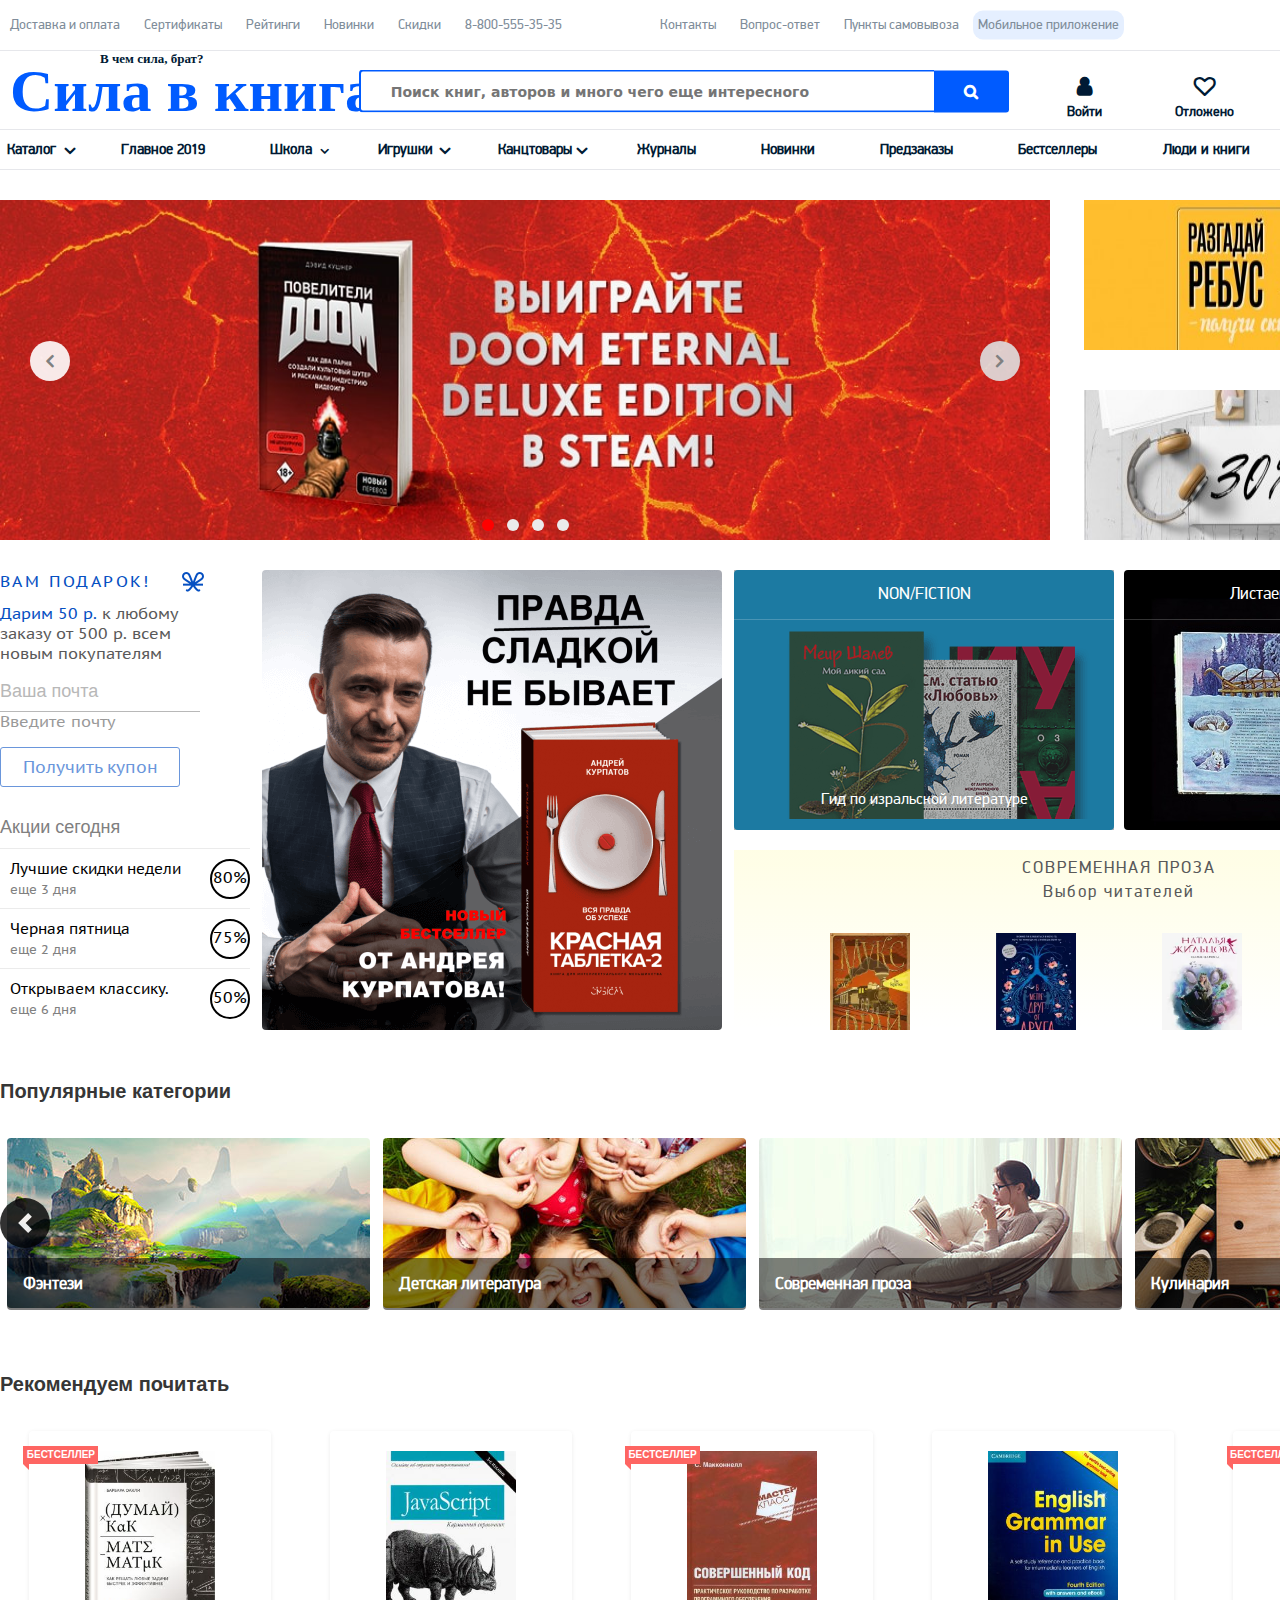
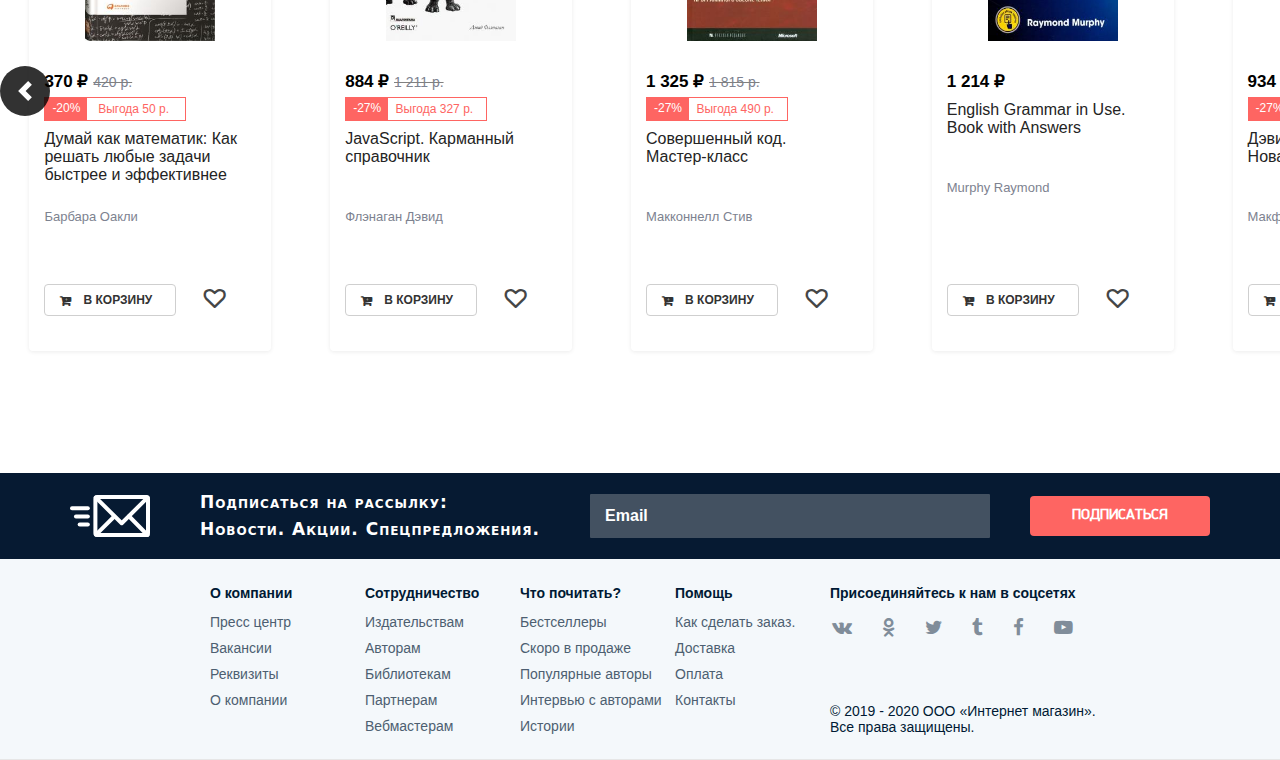
==== commit 198bc2cb: "9:34 AM" ====
--- a/index.html
+++ b/index.html
@@ -260,6 +260,9 @@
 
     <!-- MAIN-PAGE -->
     <div class="main-page">
+      <div class="scroll-up">
+        
+      </div>
       <!-- NEWS-BLOCK -->
       <div class="news-block">
         <!-- NEWS-LEFT-COLUMN -->
@@ -458,645 +461,655 @@
         </div>
       </div>
 
- <!-- CATEGORIES BLOCK -->
- <div class="categories">
-    <h2>Популярные категории</h2>
-    <div class="category-slider">
-      <!-- <input type="radio" id="switch1" />
-      <input type="radio" id="switch2" />
-      <input type="radio" id="switch3" />
-      <input type="radio" id="switch4" />
-      <input type="radio" id="switch5" />
-
-      <div class="left-right-buttons">
-        <label for="switch1"></label>
-        <label for="switch2"></label>
-        <label for="switch3"></label>
-        <label for="switch4"></label>
-        <label for="switch5"></label>
-      </div> -->
-      <div class="overflow">
-        <div class="image">
-          <a class="category-slider-item-anchor" href="#">
-            <div class="category-slider-item">
-              <img src="image/Categories/picture1.jpg" alt="" />
-              <div class="category-slider-title">Фэнтези</div>
-            </div>
-          </a>
-          <a class="category-slider-item-anchor" href="#">
-            <div class="category-slider-item ">
-              <img src="image/Categories/picture2.jpg" alt="" />
-              <div class="category-slider-title">Детская литература</div>
-            </div>
-          </a>
-          <a class="category-slider-item-anchor" href="#">
-            <div class="category-slider-item ">
-              <img src="image/Categories/picture3.jpg" alt="" />
-              <div class="category-slider-title">Современная проза</div>
-            </div>
-          </a>
-          <a class="category-slider-item-anchor" href="#">
-            <div class="category-slider-item ">
-              <img src="image/Categories/picture4.jpg" alt="" />
-              <div class="category-slider-title">Кулинария</div>
-            </div>
-          </a>
-          <a class="category-slider-item-anchor" href="#">
-            <div class="category-slider-item ">
-              <img src="image/Categories/picture5.jpg" alt="" />
-              <div class="category-slider-title">Рукоделие.Творчество</div>
-            </div>
-          </a>
-          <a class="category-slider-item-anchor" href="#">
-            <div class="category-slider-item ">
-              <img src="image/Categories/picture6.jpg" alt="" />
-              <div class="category-slider-title">Детективы</div>
-            </div>
-          </a>
-          <a class="category-slider-item-anchor" href="#">
-            <div class="category-slider-item ">
-              <img src="image/Categories/picture7.jpg" alt="" />
-              <div class="category-slider-title">Педагика и психология</div>
-            </div>
-          </a>
-          <a class="category-slider-item-anchor" href="#">
-            <div class="category-slider-item ">
-              <img src="image/Categories/picture8.jpg" alt="" />
-              <div class="category-slider-title">Фантастика</div>
-            </div>
-          </a>
+      <!-- CATEGORIES BLOCK -->
+      <div class="categories">
+        <h2 class="section-title-text">Популярные категории</h2>
+        <div class="category-slider">
+          <div class="slider__wrapper">
+            <div class="slider__item">
+              <a class="category-slider-item-anchor" href="#">
+                <div class="category-slider-item">
+                  <img src="image/Categories/picture1.jpg" alt="" />
+                  <div class="category-slider-title">Фэнтези</div>
+                </div>
+              </a>
+            </div>
+            <div class="slider__item">
+              <a class="category-slider-item-anchor" href="#">
+                <div class="category-slider-item ">
+                  <img src="image/Categories/picture2.jpg" alt="" />
+                  <div class="category-slider-title">Детская литература</div>
+                </div>
+              </a>
+            </div>
+            <div class="slider__item">
+              <a class="category-slider-item-anchor" href="#">
+                <div class="category-slider-item ">
+                  <img src="image/Categories/picture3.jpg" alt="" />
+                  <div class="category-slider-title">Современная проза</div>
+                </div>
+              </a>
+            </div>
+            <div class="slider__item">
+              <a class="category-slider-item-anchor" href="#">
+                <div class="category-slider-item ">
+                  <img src="image/Categories/picture4.jpg" alt="" />
+                  <div class="category-slider-title">Кулинария</div>
+                </div>
+              </a>
+            </div>
+            <div class="slider__item">
+              <a class="category-slider-item-anchor" href="#">
+                <div class="category-slider-item ">
+                  <img src="image/Categories/picture5.jpg" alt="" />
+                  <div class="category-slider-title">
+                    Рукоделие.Творчество
+                  </div>
+                </div>
+              </a>
+            </div>
+            <div class="slider__item">
+              <a class="category-slider-item-anchor" href="#">
+                <div class="category-slider-item ">
+                  <img src="image/Categories/picture6.jpg" alt="" />
+                  <div class="category-slider-title">Детективы</div>
+                </div>
+              </a>
+            </div>
+            <div class="slider__item">
+              <a class="category-slider-item-anchor" href="#">
+                <div class="category-slider-item ">
+                  <img src="image/Categories/picture7.jpg" alt="" />
+                  <div class="category-slider-title">
+                    Педагика и психология
+                  </div>
+                </div>
+              </a>
+            </div>
+            <div class="slider__item">
+              <a class="category-slider-item-anchor" href="#">
+                <div class="category-slider-item ">
+                  <img src="image/Categories/picture8.jpg" alt="" />
+                  <div class="category-slider-title">Фантастика</div>
+                </div>
+              </a>
+            </div>
+          </div>
+          <a class="slider__control slider__control_left"></a>
+          <a class="slider__control slider__control_right"></a>
         </div>
       </div>
-    </div>
-  </div>
-  <!-- END CATEGORIES BLOCK -->
-
+      <!-- END CATEGORIES BLOCK -->
 
       <!-- RECOMENDETED READING BLOCK -->
       <div class="recommended-reading-block">
-          <div class="large-item-slider">
-            <div class="slider__wrapper">
-              <div class="slider__item">
-                <div class="book">
-                  <div class="book-bestseller">БЕСТСЕЛЛЕР</div>
-                  <div class="book-image">
-                    <a href="book page.html"
-                      ><img src="image/Book_Image/book_image_1.jpg" alt=""
-                    /></a>
-                  </div>
-                  <div class="book-content">
-                    <div class="book-body">
-                      <div class="book-price-main">
-                        <div class="book-new-price">
-                          370 <span>₽</span>
-                          <span class="book-old-price">420 р.</span>
-                        </div>
-                        <div class="book-discount">
-                          <div class="percent-discount">-20%</div>
-                          <div class="rub-discount">Выгода 50 р.</div>
-                        </div>
-                      </div>
-                      <div class="book-title">
-                        <a href="book page.html"
-                          >Думай как математик: Как решать любые задачи быстрее и
-                          эффективнее</a
-                        >
-                      </div>
-                      <div class="book-author"><a href="#">Барбара Оакли</a></div>
-                    </div>
-                    <div class="book-button">
-                      <a href="#">В КОРЗИНУ</a>
-                    </div>
-                    <a href="#" class="to-wish-list fa-lg ">
-                      <div class="put-to-wish-list">
-                        Отложить в избранное
-                      </div>
-                    </a>
-                  </div>
-                </div>
-              </div>
-              <div class="slider__item">
-                <div class="book">
-                  <div class="book-image">
-                    <a href="book page.html"
-                      ><img src="image/Book_Image/book_image_2.jpg" alt=""
-                    /></a>
-                  </div>
-                  <div class="book-content">
-                    <div class="book-body">
-                      <div class="book-price-main">
-                        <div class="book-new-price">
-                          884 <span>₽</span>
-                          <span class="book-old-price">1 211 р.</span>
-                        </div>
-                        <div class="book-discount">
-                          <div class="percent-discount">-27%</div>
-                          <div class="rub-discount">Выгода 327 р.</div>
-                        </div>
-                      </div>
-                      <div class="book-title">
-                        <a href="book page.html"
-                          >JavaScript. Карманный справочник</a
-                        >
-                      </div>
-                      <div class="book-author">
-                        <a href="#">Флэнаган Дэвид</a>
-                      </div>
-                    </div>
-                    <div class="book-button">
-                      <a href="#">В КОРЗИНУ</a>
-                    </div>
-                    <a href="#" class="to-wish-list fa-lg ">
-                      <div class="put-to-wish-list">
-                        Отложить в избранное
-                      </div>
-                    </a>
-                  </div>
-                </div>
-              </div>
-              <div class="slider__item">
-                <div class="book">
-                  <div class="book-bestseller">БЕСТСЕЛЛЕР</div>
-                  <div class="book-image">
-                    <a href="book page.html"
-                      ><img src="image/Book_Image/book_image_3.jpg" alt=""
-                    /></a>
-                  </div>
-                  <div class="book-content">
-                    <div class="book-body">
-                      <div class="book-price-main">
-                        <div class="book-new-price">
-                          1 325 <span>₽</span>
-                          <span class="book-old-price">1 815 р.</span>
-                        </div>
-                        <div class="book-discount">
-                          <div class="percent-discount">-27%</div>
-                          <div class="rub-discount">Выгода 490 р.</div>
-                        </div>
-                      </div>
-                      <div class="book-title">
-                        <a href="book page.html">Совершенный код. Мастер-класс</a>
-                      </div>
-                      <div class="book-author">
-                        <a href="#">Макконнелл Стив</a>
-                      </div>
-                    </div>
-                    <div class="book-button">
-                      <a href="#">В КОРЗИНУ</a>
-                    </div>
-                    <a href="#" class="to-wish-list fa-lg ">
-                      <div class="put-to-wish-list">
-                        Отложить в избранное
-                      </div>
-                    </a>
-                  </div>
-                </div>
-              </div>
-              <div class="slider__item">
-                <div class="book">
-                  <div class="book-image">
-                    <a href="book page.html"
-                      ><img src="image/Book_Image/book_image_4.jpg" alt=""
-                    /></a>
-                  </div>
-                  <div class="book-content">
-                    <div class="book-body">
-                      <div class="book-price-main">
-                        <div class="book-new-price">1 214 <span>₽</span></div>
-                      </div>
-                      <div class="book-title">
-                        <a href="book page.html"
-                          >English Grammar in Use. Book with Answers</a
-                        >
-                      </div>
-                      <div class="book-author">
-                        <a href="#">Murphy Raymond</a>
-                      </div>
-                    </div>
-                    <div class="book-button">
-                      <a href="#">В КОРЗИНУ</a>
-                    </div>
-                    <a href="#" class="to-wish-list fa-lg ">
-                      <div class="put-to-wish-list">
-                        Отложить в избранное
-                      </div>
-                    </a>
-                  </div>
-                </div>
-              </div>
-              <div class="slider__item">
-                <div class="book">
-                  <div class="book-bestseller">БЕСТСЕЛЛЕР</div>
-                  <div class="book-image">
-                    <a href="book page.html"
-                      ><img src="image/Book_Image/book_image_5.jpg" alt=""
-                    /></a>
-                  </div>
-                  <div class="book-content">
-                    <div class="book-body">
-                      <div class="book-price-main">
-                        <div class="book-new-price">
-                          934 <span>₽</span>
-                          <span class="book-old-price">1 280 р.</span>
-                        </div>
-                        <div class="book-discount">
-                          <div class="percent-discount">-27%</div>
-                          <div class="rub-discount">Выгода 346 р.</div>
-                        </div>
-                      </div>
-                      <div class="book-title">
-                        <a href="book page.html"
-                          >Дэвид Макфарланд: Новая большая книга CSS</a
-                        >
-                      </div>
-                      <div class="book-author">
-                        <a href="#">Макфарланд Дэвид</a>
-                      </div>
-                    </div>
-                    <div class="book-button">
-                      <a href="#">В КОРЗИНУ</a>
-                    </div>
-                    <a href="#" class="to-wish-list fa-lg ">
-                      <div class="put-to-wish-list">
-                        Отложить в избранное
-                      </div>
-                    </a>
-                  </div>
-                </div>
-              </div>
-              <div class="slider__item">
-                <div class="book">
-                  <div class="book-image">
-                    <a href="book page.html"
-                      ><img src="image/Book_Image/book_image_6.jpg" alt=""
-                    /></a>
-                  </div>
-                  <div class="book-content">
-                    <div class="book-body">
-                      <div class="book-price-main">
-                        <div class="book-new-price">288 <span>₽</span></div>
-                      </div>
-                      <div class="book-title">
-                        <a href="book page.html">Скорочтение</a>
-                      </div>
-                      <div class="book-author">
-                        <a href="#">Зиганов Марат Александрович</a>
-                      </div>
-                    </div>
-                    <div class="book-button">
-                      <a href="#">В КОРЗИНУ</a>
-                    </div>
-                    <a href="#" class="to-wish-list fa-lg ">
-                      <div class="put-to-wish-list">
-                        Отложить в избранное
-                      </div>
-                    </a>
-                  </div>
-                </div>
-              </div>
-              <div class="slider__item">
-                <div class="book">
-                  <div class="book-image">
-                    <a href="book page.html"
-                      ><img src="image/Book_Image/book_image_7.jpg" alt=""
-                    /></a>
-                  </div>
-                  <div class="book-content">
-                    <div class="book-body">
-                      <div class="book-price-main">
-                        <div class="book-new-price">215 <span>₽</span></div>
-                      </div>
-                      <div class="book-title">
-                        <a href="book page.html"> Достижение цели</a>
-                      </div>
-                      <div class="book-author"><a href="#">Трейси Брайан</a></div>
-                    </div>
-                    <div class="book-button">
-                      <a href="#">В КОРЗИНУ</a>
-                    </div>
-                    <a href="#" class="to-wish-list fa-lg ">
-                      <div class="put-to-wish-list">
-                        Отложить в избранное
-                      </div>
-                    </a>
-                  </div>
-                </div>
-              </div>
-              <div class="slider__item">
-                <div class="book">
-                  <div class="book-bestseller">БЕСТСЕЛЛЕР</div>
-                  <div class="book-image">
-                    <a href="book page.html"
-                      ><img src="image/Book_Image/book_image_8.jpg" alt=""
-                    /></a>
-                  </div>
-                  <div class="book-content">
-                    <div class="book-body">
-                      <div class="book-price-main">
-                        <div class="book-new-price">
-                          324 <span>₽</span>
-                          <span class="book-old-price">444 р.</span>
-                        </div>
-                        <div class="book-discount">
-                          <div class="percent-discount">-27%</div>
-                          <div class="rub-discount">Выгода 120 р.</div>
-                        </div>
-                      </div>
-                      <div class="book-title">
-                        <a href="book page.html"
-                          >Как перестать беспокоиться и начать жить</a
-                        >
-                      </div>
-                      <div class="book-author"><a href="#">Карнеги Дейл</a></div>
-                    </div>
-                    <div class="book-button">
-                      <a href="#">В КОРЗИНУ</a>
-                    </div>
-                    <a href="#" class="to-wish-list fa-lg ">
-                      <div class="put-to-wish-list">
-                        Отложить в избранное
-                      </div>
-                    </a>
-                  </div>
-                </div>
-              </div>
-              <div class="slider__item">
-                <div class="book">
-                  <div class="book-bestseller">БЕСТСЕЛЛЕР</div>
-                  <div class="book-image">
-                    <a href="book page.html"
-                      ><img src="image/Book_Image/book_image_9.jpg" alt=""
-                    /></a>
-                  </div>
-                  <div class="book-content">
-                    <div class="book-body">
-                      <div class="book-price-main">
-                        <div class="book-new-price">
-                          1305<span>₽</span>
-                          <span class="book-old-price">953 р.</span>
-                        </div>
-                        <div class="book-discount">
-                          <div class="percent-discount">-27%</div>
-                          <div class="rub-discount">Выгода 352 р.</div>
-                        </div>
-                      </div>
-                      <div class="book-title">
-                        <a href="book page.html">
-                          Git для профессионального программиста</a
-                        >
-                      </div>
-                      <div class="book-author"><a href="#">Чакон, Страуб</a></div>
-                    </div>
-                    <div class="book-button">
-                      <a href="#">В КОРЗИНУ</a>
-                    </div>
-                    <a href="#" class="to-wish-list fa-lg ">
-                      <div class="put-to-wish-list">
-                        Отложить в избранное
-                      </div>
-                    </a>
-                  </div>
-                </div>
-              </div>
-              <div class="slider__item">
-                <div class="book">
-                  <div class="book-image">
-                    <a href="book page.html"
-                      ><img src="image/Book_Image/book_image_10.jpg" alt=""
-                    /></a>
-                  </div>
-                  <div class="book-content">
-                    <div class="book-body">
-                      <div class="book-price-main">
-                        <div class="book-new-price">
-                          2 602 <span>₽</span>
-                          <span class="book-old-price">3 564 р.</span>
-                        </div>
-                        <div class="book-discount">
-                          <div class="percent-discount">-27%</div>
-                          <div class="rub-discount">Выгода 962 р.</div>
-                        </div>
-                      </div>
-                      <div class="book-title">
-                        <a href="book page.html"
-                          >Научись вести разговор в любой ситуации</a
-                        >
-                      </div>
-                      <div class="book-author">
-                        <a href="#">Сарджент, Фиерон</a>
-                      </div>
-                    </div>
-                    <div class="book-button">
-                      <a href="#">В КОРЗИНУ</a>
-                    </div>
-                    <a href="#" class="to-wish-list fa-lg ">
-                      <div class="put-to-wish-list">
-                        Отложить в избранное
-                      </div>
-                    </a>
-                  </div>
-                </div>
-              </div>
-              <div class="slider__item">
-                <div class="book">
-                  <div class="book-bestseller">БЕСТСЕЛЛЕР</div>
-                  <div class="book-image">
-                    <a href="book page.html"
-                      ><img src="image/Book_Image/book_image_11.jpg" alt=""
-                    /></a>
-                  </div>
-                  <div class="book-content">
-                    <div class="book-body">
-                      <div class="book-price-main">
-                        <div class="book-new-price">
-                          698<span>₽</span>
-                          <span class="book-old-price">510 р.</span>
-                        </div>
-                        <div class="book-discount">
-                          <div class="percent-discount">-27%</div>
-                          <div class="rub-discount">Выгода 188 р.</div>
-                        </div>
-                      </div>
-                      <div class="book-title">
-                        <a href="book page.html"> Отточите свой интеллект</a>
-                      </div>
-                      <div class="book-author">
-                        <a href="#">Стернберг Роберт</a>
-                      </div>
-                    </div>
-                    <div class="book-button">
-                      <a href="#">В КОРЗИНУ</a>
-                    </div>
-                    <a href="#" class="to-wish-list fa-lg ">
-                      <div class="put-to-wish-list">
-                        Отложить в избранное
-                      </div>
-                    </a>
-                  </div>
-                </div>
-              </div>
-              <div class="slider__item">
-                <div class="book">
-                  <div class="book-bestseller">БЕСТСЕЛЛЕР</div>
-                  <div class="book-image">
-                    <a href="book page.html"
-                      ><img src="image/Book_Image/book_image_12.jpg" alt=""
-                    /></a>
-                  </div>
-                  <div class="book-content">
-                    <div class="book-body">
-                      <div class="book-price-main">
-                        <div class="book-new-price">
-                          187 <span>₽</span>
-                          <span class="book-old-price">256 р.</span>
-                        </div>
-                        <div class="book-discount">
-                          <div class="percent-discount">-27%</div>
-                          <div class="rub-discount">Выгода 69 р.</div>
-                        </div>
-                      </div>
-                      <div class="book-title">
-                        <a href="book page.html">Три товарища</a>
-                      </div>
-                      <div class="book-author">
-                        <a href="#">Ремарк Эрих Мария</a>
-                      </div>
-                    </div>
-                    <div class="book-button">
-                      <a href="#">В КОРЗИНУ</a>
-                    </div>
-                    <a href="#" class="to-wish-list fa-lg ">
-                      <div class="put-to-wish-list">
-                        Отложить в избранное
-                      </div>
-                    </a>
-                  </div>
-                </div>
-              </div>
-              <div class="slider__item">
-                <div class="book">
-                  <div class="book-bestseller">БЕСТСЕЛЛЕР</div>
-                  <div class="book-image">
-                    <a href="book page.html"
-                      ><img src="image/Book_Image/book_image_13.jpg" alt=""
-                    /></a>
-                  </div>
-                  <div class="book-content">
-                    <div class="book-body">
-                      <div class="book-price-main">
-                        <div class="book-new-price">
-                          797 <span>₽</span>
-                          <span class="book-old-price">1 092 р.</span>
-                        </div>
-                        <div class="book-discount">
-                          <div class="percent-discount">-20%</div>
-                          <div class="rub-discount">Выгода 295 р.</div>
-                        </div>
-                      </div>
-                      <div class="book-title">
-                        <a href="book page.html">Властелин колец</a>
-                      </div>
-                      <div class="book-author">
-                        <a href="#">Толкин Джон Рональд Руэл</a>
-                      </div>
-                    </div>
-                    <div class="book-button">
-                      <a href="#">В КОРЗИНУ</a>
-                    </div>
-                    <a href="#" class="to-wish-list fa-lg ">
-                      <div class="put-to-wish-list">
-                        Отложить в избранное
-                      </div>
-                    </a>
-                  </div>
-                </div>
-              </div>
-              <div class="slider__item">
-                <div class="book">
-                  <div class="book-bestseller">БЕСТСЕЛЛЕР</div>
-                  <div class="book-image">
-                    <a href="book page.html"
-                      ><img src="image/Book_Image/book_image_14.jpg" alt=""
-                    /></a>
-                  </div>
-                  <div class="book-content">
-                    <div class="book-body">
-                      <div class="book-price-main">
-                        <div class="book-new-price">
-                          5 087 <span>₽</span>
-                          <span class="book-old-price">6 968 р.</span>
-                        </div>
-                        <div class="book-discount">
-                          <div class="percent-discount">-20%</div>
-                          <div class="rub-discount">Выгода 1 881 р.</div>
-                        </div>
-                      </div>
-                      <div class="book-title">
-                        <a href="book page.html"> Война и мир. В 4-х томах.</a>
-                      </div>
-                      <div class="book-author">
-                        <a href="#">Толстой Лев Николаевич</a>
-                      </div>
-                    </div>
-                    <div class="book-button">
-                      <a href="#">В КОРЗИНУ</a>
-                    </div>
-                    <a href="#" class="to-wish-list fa-lg ">
-                      <div class="put-to-wish-list">
-                        Отложить в избранное
-                      </div>
-                    </a>
-                  </div>
-                </div>
-              </div>
-              <div class="slider__item">
-                <div class="book">
-                  <div class="book-bestseller">БЕСТСЕЛЛЕР</div>
-                  <div class="book-image">
-                    <a href="book page.html"
-                      ><img src="image/Book_Image/book_image_15.jpg" alt=""
-                    /></a>
-                  </div>
-                  <div class="book-content">
-                    <div class="book-body">
-                      <div class="book-price-main">
-                        <div class="book-new-price">
-                          182 <span>₽</span>
-                          <span class="book-old-price">520 р.</span>
-                        </div>
-                        <div class="book-discount">
-                          <div class="percent-discount">-65%</div>
-                          <div class="rub-discount">Выгода 338 р.</div>
-                        </div>
-                      </div>
-                      <div class="book-title">
-                        <a href="book page.html"
-                          >А зори здесь тихие… Повести о войне</a
-                        >
-                      </div>
-                      <div class="book-author">
-                        <a href="#">Васильев, Быков, Астафьев</a>
-                      </div>
-                    </div>
-                    <div class="book-button">
-                      <a href="#">В КОРЗИНУ</a>
-                    </div>
-                    <a href="#" class="to-wish-list fa-lg ">
-                      <div class="put-to-wish-list">
-                        Отложить в избранное
-                      </div>
-                    </a>
-                  </div>
-                </div>
-              </div>
-            </div>
-            <a class="slider__control slider__control_left"></a>
-            <a class="slider__control slider__control_right"></a>
-          </div>
+        <h2 class="section-title-text">
+          Рекомендуем почитать
+        </h2>
+
+        <div class="large-item-slider">
+          <div class="slider__wrapper">
+            <div class="slider__item">
+              <div class="book">
+                <div class="book-bestseller">БЕСТСЕЛЛЕР</div>
+                <div class="book-image">
+                  <a href="book page.html"
+                    ><img src="image/Book_Image/book_image_1.jpg" alt=""
+                  /></a>
+                </div>
+                <div class="book-content">
+                  <div class="book-body">
+                    <div class="book-price-main">
+                      <div class="book-new-price">
+                        370 <span>₽</span>
+                        <span class="book-old-price">420 р.</span>
+                      </div>
+                      <div class="book-discount">
+                        <div class="percent-discount">-20%</div>
+                        <div class="rub-discount">Выгода 50 р.</div>
+                      </div>
+                    </div>
+                    <div class="book-title">
+                      <a href="book page.html"
+                        >Думай как математик: Как решать любые задачи быстрее и
+                        эффективнее</a
+                      >
+                    </div>
+                    <div class="book-author"><a href="#">Барбара Оакли</a></div>
+                  </div>
+                  <div class="book-button">
+                    <a href="#">В КОРЗИНУ</a>
+                  </div>
+                  <a href="#" class="to-wish-list fa-lg ">
+                    <div class="put-to-wish-list">
+                      Отложить в избранное
+                    </div>
+                  </a>
+                </div>
+              </div>
+            </div>
+            <div class="slider__item">
+              <div class="book">
+                <div class="book-image">
+                  <a href="book page.html"
+                    ><img src="image/Book_Image/book_image_2.jpg" alt=""
+                  /></a>
+                </div>
+                <div class="book-content">
+                  <div class="book-body">
+                    <div class="book-price-main">
+                      <div class="book-new-price">
+                        884 <span>₽</span>
+                        <span class="book-old-price">1 211 р.</span>
+                      </div>
+                      <div class="book-discount">
+                        <div class="percent-discount">-27%</div>
+                        <div class="rub-discount">Выгода 327 р.</div>
+                      </div>
+                    </div>
+                    <div class="book-title">
+                      <a href="book page.html"
+                        >JavaScript. Карманный справочник</a
+                      >
+                    </div>
+                    <div class="book-author">
+                      <a href="#">Флэнаган Дэвид</a>
+                    </div>
+                  </div>
+                  <div class="book-button">
+                    <a href="#">В КОРЗИНУ</a>
+                  </div>
+                  <a href="#" class="to-wish-list fa-lg ">
+                    <div class="put-to-wish-list">
+                      Отложить в избранное
+                    </div>
+                  </a>
+                </div>
+              </div>
+            </div>
+            <div class="slider__item">
+              <div class="book">
+                <div class="book-bestseller">БЕСТСЕЛЛЕР</div>
+                <div class="book-image">
+                  <a href="book page.html"
+                    ><img src="image/Book_Image/book_image_3.jpg" alt=""
+                  /></a>
+                </div>
+                <div class="book-content">
+                  <div class="book-body">
+                    <div class="book-price-main">
+                      <div class="book-new-price">
+                        1 325 <span>₽</span>
+                        <span class="book-old-price">1 815 р.</span>
+                      </div>
+                      <div class="book-discount">
+                        <div class="percent-discount">-27%</div>
+                        <div class="rub-discount">Выгода 490 р.</div>
+                      </div>
+                    </div>
+                    <div class="book-title">
+                      <a href="book page.html">Совершенный код. Мастер-класс</a>
+                    </div>
+                    <div class="book-author">
+                      <a href="#">Макконнелл Стив</a>
+                    </div>
+                  </div>
+                  <div class="book-button">
+                    <a href="#">В КОРЗИНУ</a>
+                  </div>
+                  <a href="#" class="to-wish-list fa-lg ">
+                    <div class="put-to-wish-list">
+                      Отложить в избранное
+                    </div>
+                  </a>
+                </div>
+              </div>
+            </div>
+            <div class="slider__item">
+              <div class="book">
+                <div class="book-image">
+                  <a href="book page.html"
+                    ><img src="image/Book_Image/book_image_4.jpg" alt=""
+                  /></a>
+                </div>
+                <div class="book-content">
+                  <div class="book-body">
+                    <div class="book-price-main">
+                      <div class="book-new-price">1 214 <span>₽</span></div>
+                    </div>
+                    <div class="book-title">
+                      <a href="book page.html"
+                        >English Grammar in Use. Book with Answers</a
+                      >
+                    </div>
+                    <div class="book-author">
+                      <a href="#">Murphy Raymond</a>
+                    </div>
+                  </div>
+                  <div class="book-button">
+                    <a href="#">В КОРЗИНУ</a>
+                  </div>
+                  <a href="#" class="to-wish-list fa-lg ">
+                    <div class="put-to-wish-list">
+                      Отложить в избранное
+                    </div>
+                  </a>
+                </div>
+              </div>
+            </div>
+            <div class="slider__item">
+              <div class="book">
+                <div class="book-bestseller">БЕСТСЕЛЛЕР</div>
+                <div class="book-image">
+                  <a href="book page.html"
+                    ><img src="image/Book_Image/book_image_5.jpg" alt=""
+                  /></a>
+                </div>
+                <div class="book-content">
+                  <div class="book-body">
+                    <div class="book-price-main">
+                      <div class="book-new-price">
+                        934 <span>₽</span>
+                        <span class="book-old-price">1 280 р.</span>
+                      </div>
+                      <div class="book-discount">
+                        <div class="percent-discount">-27%</div>
+                        <div class="rub-discount">Выгода 346 р.</div>
+                      </div>
+                    </div>
+                    <div class="book-title">
+                      <a href="book page.html"
+                        >Дэвид Макфарланд: Новая большая книга CSS</a
+                      >
+                    </div>
+                    <div class="book-author">
+                      <a href="#">Макфарланд Дэвид</a>
+                    </div>
+                  </div>
+                  <div class="book-button">
+                    <a href="#">В КОРЗИНУ</a>
+                  </div>
+                  <a href="#" class="to-wish-list fa-lg ">
+                    <div class="put-to-wish-list">
+                      Отложить в избранное
+                    </div>
+                  </a>
+                </div>
+              </div>
+            </div>
+            <div class="slider__item">
+              <div class="book">
+                <div class="book-image">
+                  <a href="book page.html"
+                    ><img src="image/Book_Image/book_image_6.jpg" alt=""
+                  /></a>
+                </div>
+                <div class="book-content">
+                  <div class="book-body">
+                    <div class="book-price-main">
+                      <div class="book-new-price">288 <span>₽</span></div>
+                    </div>
+                    <div class="book-title">
+                      <a href="book page.html">Скорочтение</a>
+                    </div>
+                    <div class="book-author">
+                      <a href="#">Зиганов Марат Александрович</a>
+                    </div>
+                  </div>
+                  <div class="book-button">
+                    <a href="#">В КОРЗИНУ</a>
+                  </div>
+                  <a href="#" class="to-wish-list fa-lg ">
+                    <div class="put-to-wish-list">
+                      Отложить в избранное
+                    </div>
+                  </a>
+                </div>
+              </div>
+            </div>
+            <div class="slider__item">
+              <div class="book">
+                <div class="book-image">
+                  <a href="book page.html"
+                    ><img src="image/Book_Image/book_image_7.jpg" alt=""
+                  /></a>
+                </div>
+                <div class="book-content">
+                  <div class="book-body">
+                    <div class="book-price-main">
+                      <div class="book-new-price">215 <span>₽</span></div>
+                    </div>
+                    <div class="book-title">
+                      <a href="book page.html"> Достижение цели</a>
+                    </div>
+                    <div class="book-author"><a href="#">Трейси Брайан</a></div>
+                  </div>
+                  <div class="book-button">
+                    <a href="#">В КОРЗИНУ</a>
+                  </div>
+                  <a href="#" class="to-wish-list fa-lg ">
+                    <div class="put-to-wish-list">
+                      Отложить в избранное
+                    </div>
+                  </a>
+                </div>
+              </div>
+            </div>
+            <div class="slider__item">
+              <div class="book">
+                <div class="book-bestseller">БЕСТСЕЛЛЕР</div>
+                <div class="book-image">
+                  <a href="book page.html"
+                    ><img src="image/Book_Image/book_image_8.jpg" alt=""
+                  /></a>
+                </div>
+                <div class="book-content">
+                  <div class="book-body">
+                    <div class="book-price-main">
+                      <div class="book-new-price">
+                        324 <span>₽</span>
+                        <span class="book-old-price">444 р.</span>
+                      </div>
+                      <div class="book-discount">
+                        <div class="percent-discount">-27%</div>
+                        <div class="rub-discount">Выгода 120 р.</div>
+                      </div>
+                    </div>
+                    <div class="book-title">
+                      <a href="book page.html"
+                        >Как перестать беспокоиться и начать жить</a
+                      >
+                    </div>
+                    <div class="book-author"><a href="#">Карнеги Дейл</a></div>
+                  </div>
+                  <div class="book-button">
+                    <a href="#">В КОРЗИНУ</a>
+                  </div>
+                  <a href="#" class="to-wish-list fa-lg ">
+                    <div class="put-to-wish-list">
+                      Отложить в избранное
+                    </div>
+                  </a>
+                </div>
+              </div>
+            </div>
+            <div class="slider__item">
+              <div class="book">
+                <div class="book-bestseller">БЕСТСЕЛЛЕР</div>
+                <div class="book-image">
+                  <a href="book page.html"
+                    ><img src="image/Book_Image/book_image_9.jpg" alt=""
+                  /></a>
+                </div>
+                <div class="book-content">
+                  <div class="book-body">
+                    <div class="book-price-main">
+                      <div class="book-new-price">
+                        1305<span>₽</span>
+                        <span class="book-old-price">953 р.</span>
+                      </div>
+                      <div class="book-discount">
+                        <div class="percent-discount">-27%</div>
+                        <div class="rub-discount">Выгода 352 р.</div>
+                      </div>
+                    </div>
+                    <div class="book-title">
+                      <a href="book page.html">
+                        Git для профессионального программиста</a
+                      >
+                    </div>
+                    <div class="book-author"><a href="#">Чакон, Страуб</a></div>
+                  </div>
+                  <div class="book-button">
+                    <a href="#">В КОРЗИНУ</a>
+                  </div>
+                  <a href="#" class="to-wish-list fa-lg ">
+                    <div class="put-to-wish-list">
+                      Отложить в избранное
+                    </div>
+                  </a>
+                </div>
+              </div>
+            </div>
+            <div class="slider__item">
+              <div class="book">
+                <div class="book-image">
+                  <a href="book page.html"
+                    ><img src="image/Book_Image/book_image_10.jpg" alt=""
+                  /></a>
+                </div>
+                <div class="book-content">
+                  <div class="book-body">
+                    <div class="book-price-main">
+                      <div class="book-new-price">
+                        2 602 <span>₽</span>
+                        <span class="book-old-price">3 564 р.</span>
+                      </div>
+                      <div class="book-discount">
+                        <div class="percent-discount">-27%</div>
+                        <div class="rub-discount">Выгода 962 р.</div>
+                      </div>
+                    </div>
+                    <div class="book-title">
+                      <a href="book page.html"
+                        >Научись вести разговор в любой ситуации</a
+                      >
+                    </div>
+                    <div class="book-author">
+                      <a href="#">Сарджент, Фиерон</a>
+                    </div>
+                  </div>
+                  <div class="book-button">
+                    <a href="#">В КОРЗИНУ</a>
+                  </div>
+                  <a href="#" class="to-wish-list fa-lg ">
+                    <div class="put-to-wish-list">
+                      Отложить в избранное
+                    </div>
+                  </a>
+                </div>
+              </div>
+            </div>
+            <div class="slider__item">
+              <div class="book">
+                <div class="book-bestseller">БЕСТСЕЛЛЕР</div>
+                <div class="book-image">
+                  <a href="book page.html"
+                    ><img src="image/Book_Image/book_image_11.jpg" alt=""
+                  /></a>
+                </div>
+                <div class="book-content">
+                  <div class="book-body">
+                    <div class="book-price-main">
+                      <div class="book-new-price">
+                        698<span>₽</span>
+                        <span class="book-old-price">510 р.</span>
+                      </div>
+                      <div class="book-discount">
+                        <div class="percent-discount">-27%</div>
+                        <div class="rub-discount">Выгода 188 р.</div>
+                      </div>
+                    </div>
+                    <div class="book-title">
+                      <a href="book page.html"> Отточите свой интеллект</a>
+                    </div>
+                    <div class="book-author">
+                      <a href="#">Стернберг Роберт</a>
+                    </div>
+                  </div>
+                  <div class="book-button">
+                    <a href="#">В КОРЗИНУ</a>
+                  </div>
+                  <a href="#" class="to-wish-list fa-lg ">
+                    <div class="put-to-wish-list">
+                      Отложить в избранное
+                    </div>
+                  </a>
+                </div>
+              </div>
+            </div>
+            <div class="slider__item">
+              <div class="book">
+                <div class="book-bestseller">БЕСТСЕЛЛЕР</div>
+                <div class="book-image">
+                  <a href="book page.html"
+                    ><img src="image/Book_Image/book_image_12.jpg" alt=""
+                  /></a>
+                </div>
+                <div class="book-content">
+                  <div class="book-body">
+                    <div class="book-price-main">
+                      <div class="book-new-price">
+                        187 <span>₽</span>
+                        <span class="book-old-price">256 р.</span>
+                      </div>
+                      <div class="book-discount">
+                        <div class="percent-discount">-27%</div>
+                        <div class="rub-discount">Выгода 69 р.</div>
+                      </div>
+                    </div>
+                    <div class="book-title">
+                      <a href="book page.html">Три товарища</a>
+                    </div>
+                    <div class="book-author">
+                      <a href="#">Ремарк Эрих Мария</a>
+                    </div>
+                  </div>
+                  <div class="book-button">
+                    <a href="#">В КОРЗИНУ</a>
+                  </div>
+                  <a href="#" class="to-wish-list fa-lg ">
+                    <div class="put-to-wish-list">
+                      Отложить в избранное
+                    </div>
+                  </a>
+                </div>
+              </div>
+            </div>
+            <div class="slider__item">
+              <div class="book">
+                <div class="book-bestseller">БЕСТСЕЛЛЕР</div>
+                <div class="book-image">
+                  <a href="book page.html"
+                    ><img src="image/Book_Image/book_image_13.jpg" alt=""
+                  /></a>
+                </div>
+                <div class="book-content">
+                  <div class="book-body">
+                    <div class="book-price-main">
+                      <div class="book-new-price">
+                        797 <span>₽</span>
+                        <span class="book-old-price">1 092 р.</span>
+                      </div>
+                      <div class="book-discount">
+                        <div class="percent-discount">-20%</div>
+                        <div class="rub-discount">Выгода 295 р.</div>
+                      </div>
+                    </div>
+                    <div class="book-title">
+                      <a href="book page.html">Властелин колец</a>
+                    </div>
+                    <div class="book-author">
+                      <a href="#">Толкин Джон Рональд Руэл</a>
+                    </div>
+                  </div>
+                  <div class="book-button">
+                    <a href="#">В КОРЗИНУ</a>
+                  </div>
+                  <a href="#" class="to-wish-list fa-lg ">
+                    <div class="put-to-wish-list">
+                      Отложить в избранное
+                    </div>
+                  </a>
+                </div>
+              </div>
+            </div>
+            <div class="slider__item">
+              <div class="book">
+                <div class="book-bestseller">БЕСТСЕЛЛЕР</div>
+                <div class="book-image">
+                  <a href="book page.html"
+                    ><img src="image/Book_Image/book_image_14.jpg" alt=""
+                  /></a>
+                </div>
+                <div class="book-content">
+                  <div class="book-body">
+                    <div class="book-price-main">
+                      <div class="book-new-price">
+                        5 087 <span>₽</span>
+                        <span class="book-old-price">6 968 р.</span>
+                      </div>
+                      <div class="book-discount">
+                        <div class="percent-discount">-20%</div>
+                        <div class="rub-discount">Выгода 1 881 р.</div>
+                      </div>
+                    </div>
+                    <div class="book-title">
+                      <a href="book page.html"> Война и мир. В 4-х томах.</a>
+                    </div>
+                    <div class="book-author">
+                      <a href="#">Толстой Лев Николаевич</a>
+                    </div>
+                  </div>
+                  <div class="book-button">
+                    <a href="#">В КОРЗИНУ</a>
+                  </div>
+                  <a href="#" class="to-wish-list fa-lg ">
+                    <div class="put-to-wish-list">
+                      Отложить в избранное
+                    </div>
+                  </a>
+                </div>
+              </div>
+            </div>
+            <div class="slider__item">
+              <div class="book">
+                <div class="book-bestseller">БЕСТСЕЛЛЕР</div>
+                <div class="book-image">
+                  <a href="book page.html"
+                    ><img src="image/Book_Image/book_image_15.jpg" alt=""
+                  /></a>
+                </div>
+                <div class="book-content">
+                  <div class="book-body">
+                    <div class="book-price-main">
+                      <div class="book-new-price">
+                        182 <span>₽</span>
+                        <span class="book-old-price">520 р.</span>
+                      </div>
+                      <div class="book-discount">
+                        <div class="percent-discount">-65%</div>
+                        <div class="rub-discount">Выгода 338 р.</div>
+                      </div>
+                    </div>
+                    <div class="book-title">
+                      <a href="book page.html"
+                        >А зори здесь тихие… Повести о войне</a
+                      >
+                    </div>
+                    <div class="book-author">
+                      <a href="#">Васильев, Быков, Астафьев</a>
+                    </div>
+                  </div>
+                  <div class="book-button">
+                    <a href="#">В КОРЗИНУ</a>
+                  </div>
+                  <a href="#" class="to-wish-list fa-lg ">
+                    <div class="put-to-wish-list">
+                      Отложить в избранное
+                    </div>
+                  </a>
+                </div>
+              </div>
+            </div>
+          </div>
+          <a class="slider__control slider__control_left"></a>
+          <a class="slider__control slider__control_right"></a>
         </div>
-        
-        <!-- END RECOMENDETED READING BLOCK -->
+      </div>
+      <!-- END RECOMENDETED READING BLOCK -->
     </div>
+
     <!-- END MAIN-PAGE -->
 
     <!-- FOOTER-->
--- a/css/header footer style.css
+++ b/css/header footer style.css
@@ -1047,3 +1047,5 @@
 
   src: url(/Online_Bookstore/fonts/LogoFont2.ttf);
 }
+
+
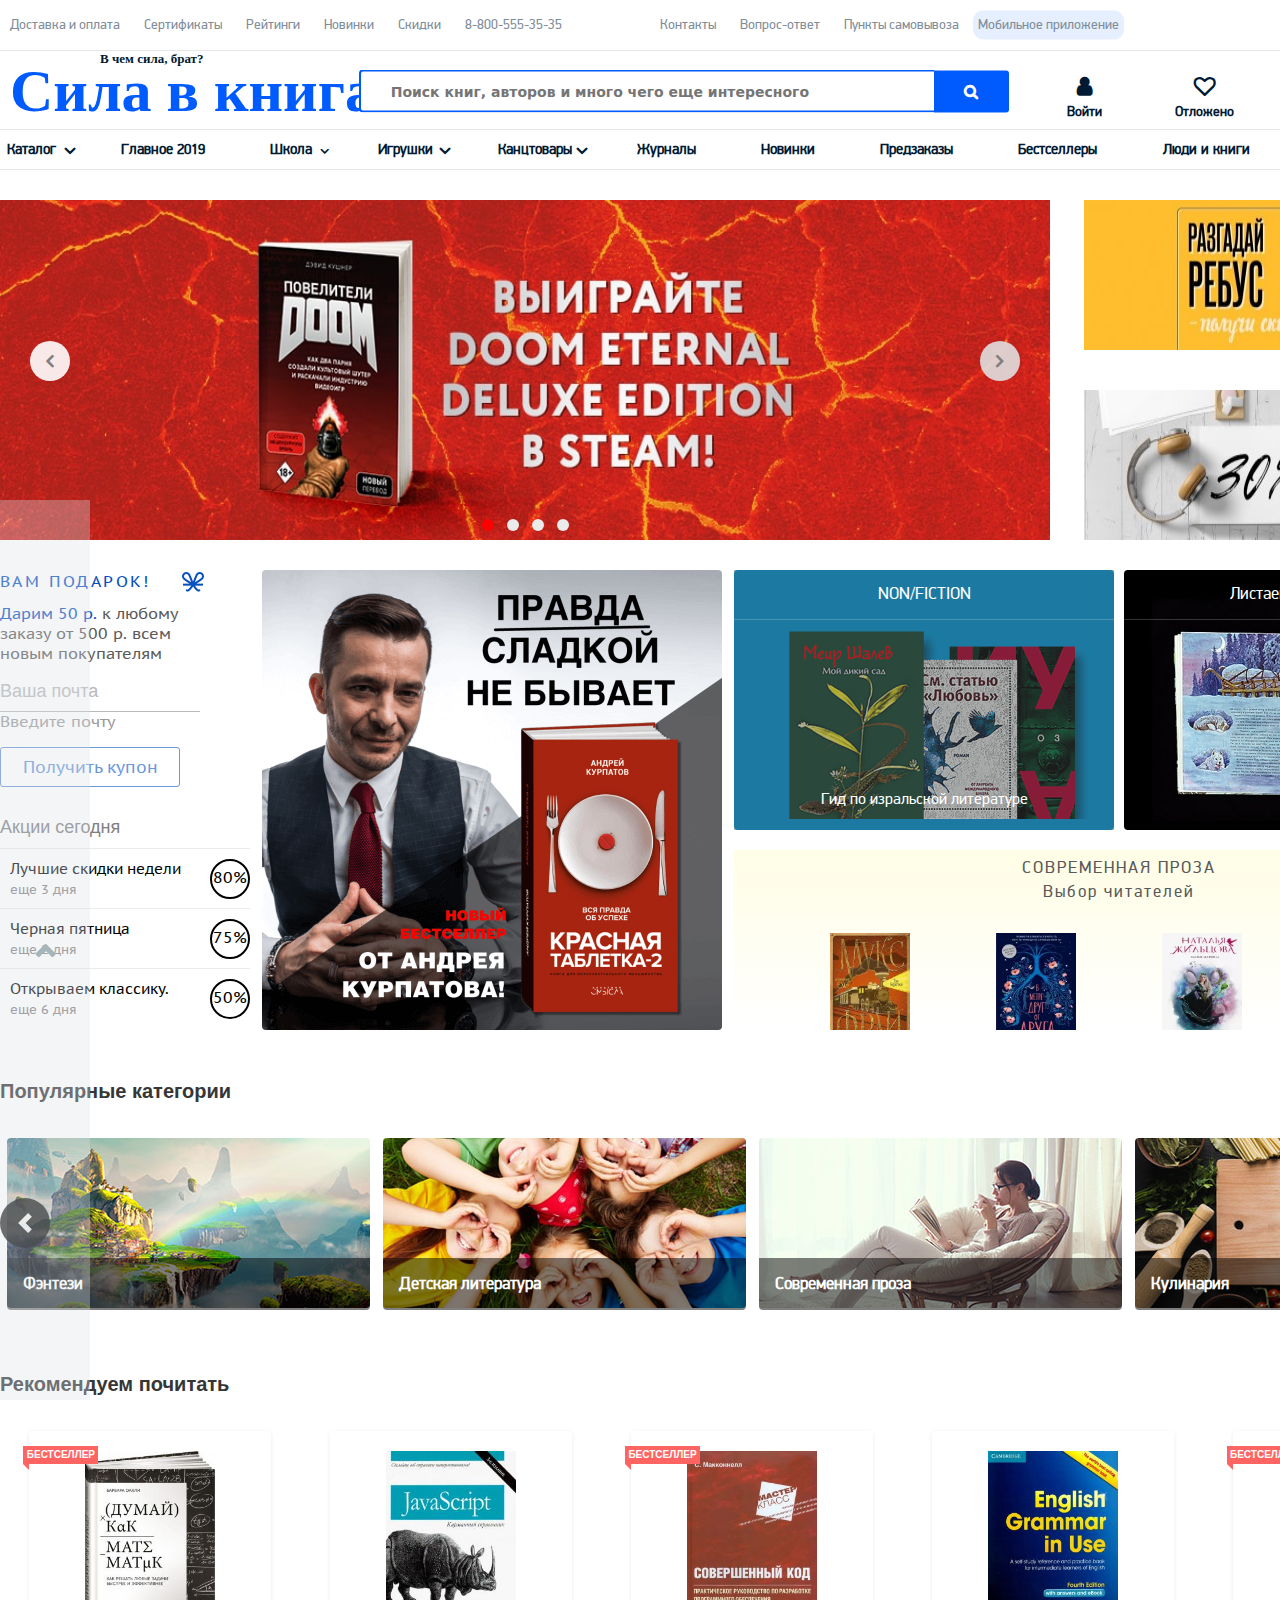
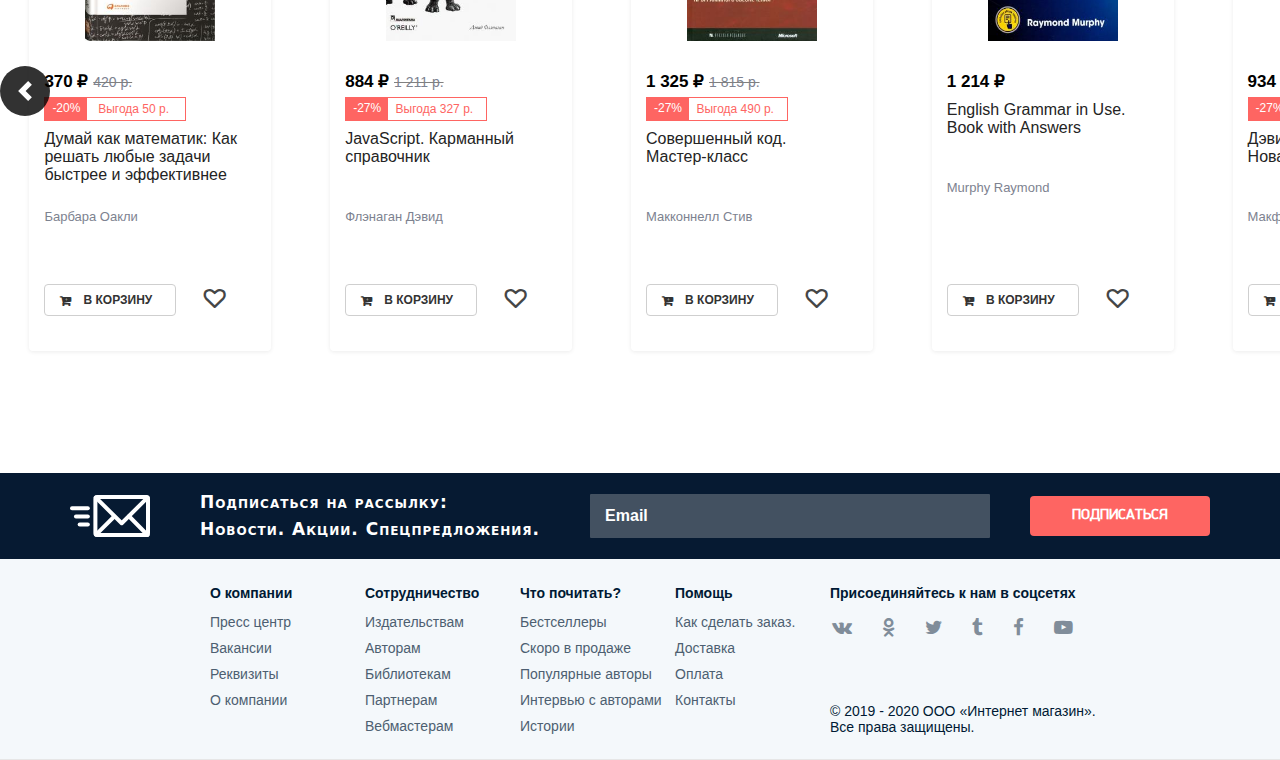
==== commit 661b6d23: "3:23 PM" ====
--- a/index.html
+++ b/index.html
@@ -260,8 +260,9 @@
 
     <!-- MAIN-PAGE -->
     <div class="main-page">
-      <div class="scroll-up">
-        
+      <div class="scroll-up fa-lg">
+      
+
       </div>
       <!-- NEWS-BLOCK -->
       <div class="news-block">
@@ -1191,5 +1192,6 @@
     <!--#include file="file.txt-> -->
     <script src="js/One Item Slider.js"></script>
     <script src="js/book-slider.js"></script>
+    <script src="js/srollUp.js"> </script>
   </body>
 </html>
